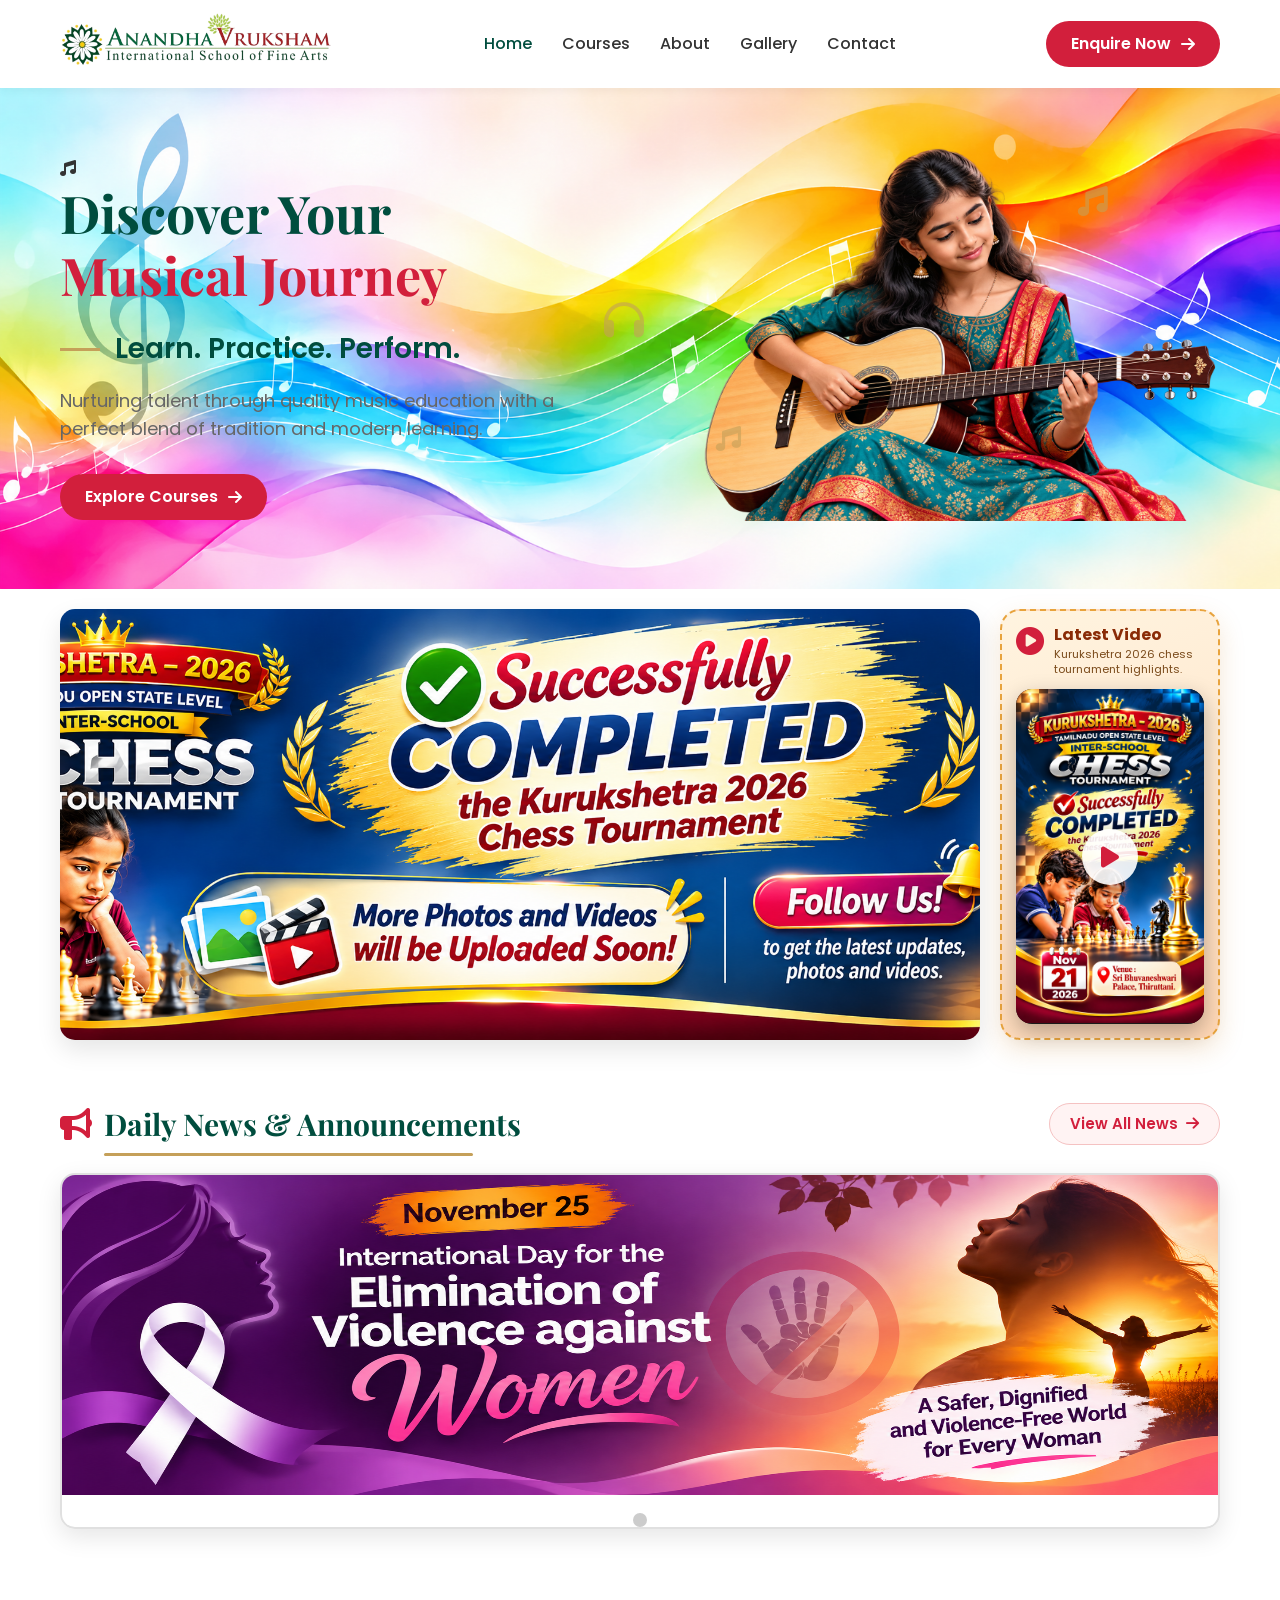
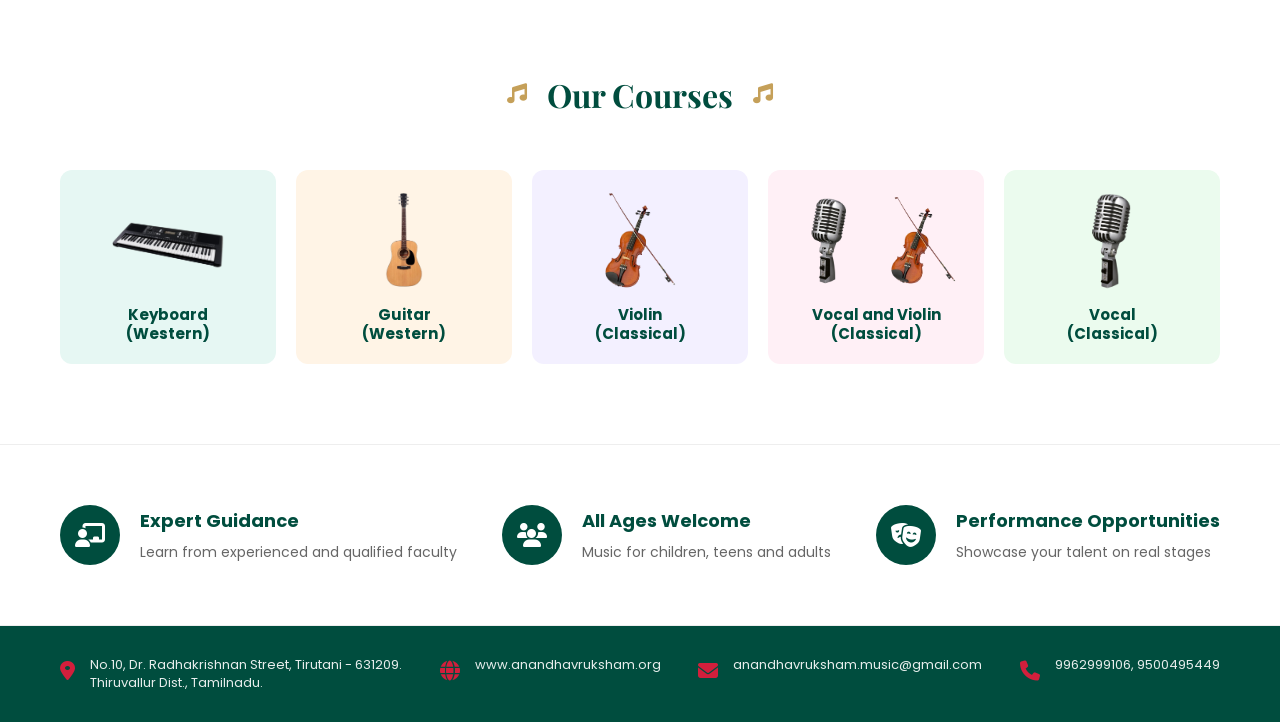
==== index.html @ 3fc4a61a "index vdo position changed" ====
<!DOCTYPE html>
<html lang="en">
<head>
    <meta charset="UTF-8">
    <meta name="viewport" content="width=device-width, initial-scale=1.0">
    <title>Anandha Vruksham | International School of Fine Arts</title>
    <link rel="icon" type="image/png" href="images/logo.png">
    <!-- Google Fonts -->
    <link href="https://fonts.googleapis.com/css2?family=Poppins:wght@300;400;500;600;700&family=Playfair+Display:wght@700&display=swap" rel="stylesheet">
    <!-- Font Awesome -->
    <link rel="stylesheet" href="https://cdnjs.cloudflare.com/ajax/libs/font-awesome/6.4.0/css/all.min.css">
    <link rel="stylesheet" href="css/style.css">
    <style>
        /* ----- Banner + Video side by side ----- */
        .banner-section {
            padding: 20px;
        }
        .banner-row {
            max-width: 1200px;
            margin: 0 auto;
            display: flex;
            align-items: stretch;
            gap: 20px;
        }
        .banner-row .banner-img {
            flex: 1 1 auto;
            min-width: 0;
            width: 100%;
            height: auto;
            display: block;
            border-radius: 15px;
            box-shadow: 0 10px 25px rgba(0,0,0,0.1);
            object-fit: cover;
        }
        .video-card {
            flex: 0 0 220px;
            background: linear-gradient(160deg, #fff4e0 0%, #ffe6cc 55%, #ffd7b5 100%);
            border: 2px dashed #e8a33d;
            border-radius: 20px;
            padding: 14px;
            box-shadow: 0 10px 26px rgba(197, 120, 30, 0.18);
            display: flex;
            flex-direction: column;
        }
        .video-head {
            display: flex;
            align-items: flex-start;
            gap: 10px;
            margin-bottom: 12px;
        }
        .video-head > i {
            color: #d21f3c;
            font-size: 28px;
            line-height: 1;
            margin-top: 2px;
        }
        .video-head h3 {
            margin: 0;
            color: #8a2b06;
            font-size: 16px;
            font-weight: 700;
            line-height: 1.2;
        }
        .video-head p {
            margin: 3px 0 0;
            color: #7a4a1a;
            font-size: 11px;
            line-height: 1.4;
        }
        .video-frame {
            position: relative;
            width: 100%;
            aspect-ratio: 9 / 16;
            border-radius: 16px;
            overflow: hidden;
            background: #1a1a1a;
            box-shadow: 0 8px 22px rgba(0, 0, 0, 0.28);
            margin-top: auto;
        }
        .video-frame video {
            width: 100%;
            height: 100%;
            object-fit: cover;
            display: block;
        }
        .video-frame .play-badge {
            position: absolute;
            inset: 0;
            display: grid;
            place-items: center;
            pointer-events: none;
            transition: opacity 0.3s;
        }
        .video-frame.playing .play-badge { opacity: 0; }
        .video-frame .play-badge span {
            width: 56px;
            height: 56px;
            border-radius: 50%;
            background: rgba(255, 255, 255, 0.9);
            display: grid;
            place-items: center;
            color: #d21f3c;
            font-size: 24px;
            box-shadow: 0 6px 18px rgba(0, 0, 0, 0.3);
            transition: transform 0.25s;
        }
        .video-frame:hover .play-badge span { transform: scale(1.08); }
        @media (max-width: 768px) {
            .banner-row {
                flex-direction: column;
            }
            .video-card {
                flex: 0 0 auto;
                width: 100%;
                max-width: 280px;
                margin: 0 auto;
            }
        }
    </style>
</head>
<body>
    <div id="site-header"></div>
    <script src="js/include-header.js"></script>

    <section id="home" class="hero">
        <div class="container hero-container">
            <div class="hero-content">
                <span class="music-note-icon"><i class="fas fa-music"></i></span>
                <h1>Discover Your <br><span class="highlight">Musical Journey</span></h1>
                <div class="hero-subtitle">
                    <span class="dash"></span>
                    <h2>Learn. Practice. Perform.</h2>
                </div>
                <p>Nurturing talent through quality music education with a perfect blend of tradition and modern learning.</p>
                <a href="#courses" class="btn btn-red">Explore Courses <i class="fas fa-arrow-right"></i></a>
            </div>
            <div class="hero-image">
                <img src="images/playing_guita.png" alt="Musical Journey">
                <div class="floating-icons">
                    <i class="fas fa-music note-1"></i>
                    <i class="fas fa-music note-2"></i>
                    <i class="fas fa-headphones note-3"></i>
                </div>
            </div>
        </div>
    </section>

    <section class="banner-section">
        <div class="banner-row">
            <img src="images/Kurukshetra_2026.png" alt="Kurukshetra 2026" class="banner-img">
            <aside class="video-card">
                <div class="video-head">
                    <i class="fas fa-play-circle"></i>
                    <div>
                        <h3>Latest Video</h3>
                        <p>Kurukshetra 2026 chess tournament highlights.</p>
                    </div>
                </div>
                <div class="video-frame" id="videoFrame">
                    <video id="statusVideo" poster="images/cmpt.png" playsinline preload="metadata">
                        <source src="vdo/chess_new.mp4" type="video/mp4">
                    </video>
                    <div class="play-badge" id="playBadge"><span><i class="fas fa-play"></i></span></div>
                </div>
            </aside>
        </div>
    </section>



    <section class="news-section">
        <div class="container">
            <div class="news-header">
                <div class="news-title-wrap">
                    <i class="fas fa-bullhorn news-icon"></i>
                    <h2 class="news-title">Daily News &amp; Announcements</h2>
                    <span class="news-underline"></span>
                </div>
                <a href="#" class="view-all-news">View All News <i class="fas fa-arrow-right"></i></a>
            </div>
            <div class="news-carousel">
                <div class="news-slides" id="newsSlides">
                  <!--  <div class="news-slide">
                        <img src="images/spl21.png" alt="Announcement 1">
                    </div>-->
                    <div class="news-slide">
                        <img src="images/nov21.png" alt="Announcement 2">
                    </div>
                   <!-- <div class="news-slide">
                        <img src="images/nov14.png" alt="Announcement 3">
                    </div>-->
                   <!-- <div class="news-slide">
                        <img src="images/wall1.png" alt="Announcement 3">
                    </div>-->
                </div>
                <div class="news-dots" id="newsDots">
                    <!--  <span class="news-dot active" data-slide="0"></span>-->
                 <span class="news-dot" data-slide="1"></span>
                    <!-- <span class="news-dot" data-slide="2"></span>-->
                </div>
            </div>
        </div>
    </section>

    <section id="courses" class="courses-section">
        <div class="container">
            <div class="section-title">
                <span class="music-icon-small"><i class="fas fa-music"></i></span>
                <h2>Our Courses</h2>
                <span class="music-icon-small"><i class="fas fa-music"></i></span>
            </div>
            <div class="courses-grid">
                <div class="course-card bg-light-green">
                    <div class="course-img"><img src="images/keyboard.PNG" alt="Keyboard"></div>
                    <h3>Keyboard<br>(Western)</h3>
                </div>
                <div class="course-card bg-light-orange">
                    <div class="course-img"><img src="images/guitar.PNG" alt="Guitar"></div>
                    <h3>Guitar<br>(Western)</h3>
                </div>
                <div class="course-card bg-light-purple">
                    <div class="course-img"><img src="images/violin.PNG" alt="Violin"></div>
                    <h3>Violin<br>(Classical)</h3>
                </div>
               
                <div class="course-card bg-light-pink">
                    <div class="course-img multi-img">
                        <img src="images/vocal.PNG" alt="Vocal" class="img-small">
                        <img src="images/violin.PNG" alt="Violin" class="img-small">
                    </div>
                    <h3>Vocal and Violin<br>(Classical)</h3>
                </div>
               
                <div class="course-card bg-light-green-alt">
                    <div class="course-img"><img src="images/vocal.PNG" alt="Vocal"></div>
                    <h3>Vocal<br>(Classical)</h3>
                </div>
            </div>
        </div>
    </section>

    <section class="features">
        <div class="container features-grid">
            <div class="feature-item">
                <div class="feature-icon"><i class="fas fa-chalkboard-user"></i></div>
                <div class="feature-text">
                    <h3>Expert Guidance</h3>
                    <p>Learn from experienced and qualified faculty</p>
                </div>
            </div>
            <div class="feature-item">
                <div class="feature-icon"><i class="fas fa-users"></i></div>
                <div class="feature-text">
                    <h3>All Ages Welcome</h3>
                    <p>Music for children, teens and adults</p>
                </div>
            </div>
            <div class="feature-item">
                <div class="feature-icon"><i class="fas fa-theater-masks"></i></div>
                <div class="feature-text">
                    <h3>Performance Opportunities</h3>
                    <p>Showcase your talent on real stages</p>
                </div>
            </div>
        </div>
    </section>

    <footer class="contact-strip" id="contact">
        <div class="container footer-container">
            <div class="footer-item">
                <i class="fas fa-location-dot"></i>
                <p>No.10, Dr. Radhakrishnan Street, Tirutani - 631209.<br>Thiruvallur Dist., Tamilnadu.</p>
            </div>
            <div class="footer-item">
                <i class="fas fa-globe"></i>
                <p>www.anandhavruksham.org</p>
            </div>
            <div class="footer-item">
                <i class="fas fa-envelope"></i>
                <p>anandhavruksham.music@gmail.com</p>
            </div>
            <div class="footer-item">
                <i class="fas fa-phone"></i>
                <p>9962999106, 9500495449</p>
            </div>
        </div>
    </footer>

    <script src="js/style.js"></script>
    <script>
        // Latest video playback
        const statusVideo = document.getElementById('statusVideo');
        const videoFrame = document.getElementById('videoFrame');
        if (statusVideo && videoFrame) {
            videoFrame.addEventListener('click', () => {
                if (statusVideo.paused) {
                    statusVideo.play();
                } else {
                    statusVideo.pause();
                }
            });
            statusVideo.addEventListener('play', () => videoFrame.classList.add('playing'));
            statusVideo.addEventListener('pause', () => videoFrame.classList.remove('playing'));
            statusVideo.addEventListener('ended', () => videoFrame.classList.remove('playing'));
        }
    </script>

</body>
</html>
---- css/style.css ----
:root {
    --primary-green: #004d3e;
    --primary-red: #d21f3c;
    --text-dark: #333;
    --text-light: #666;
    --bg-light: #f9f9f9;
    --white: #ffffff;
    --gold: #c5a059;
}

* {
    margin: 0;
    padding: 0;
    box-sizing: border-box;
}

body {
    font-family: 'Poppins', sans-serif;
    color: var(--text-dark);
    line-height: 1.6;
    background-color: var(--white);
    overflow-x: hidden;
}

.container {
    max-width: 1200px;
    margin: 0 auto;
    padding: 0 20px;
}

/* Header & Nav */
header {
    background-color: var(--white);
    padding: 10px 0;
    position: sticky;
    top: 0;
    z-index: 1000;
    box-shadow: 0 2px 10px rgba(0,0,0,0.05);
}

nav {
    display: flex;
    justify-content: space-between;
    align-items: center;
}

.logo img {
    height: 60px;
}

.nav-links {
    display: flex;
    list-style: none;
    gap: 30px;
}

.nav-links a {
    text-decoration: none;
    color: var(--text-dark);
    font-weight: 500;
    transition: color 0.3s;
}

.nav-links a:hover, .nav-links a.active {
    color: var(--primary-green);
}

.btn {
    padding: 10px 25px;
    border-radius: 25px;
    text-decoration: none;
    font-weight: 600;
    display: inline-flex;
    align-items: center;
    gap: 10px;
    transition: transform 0.3s, background-color 0.3s;
}

.btn-red {
    background-color: var(--primary-red);
    color: var(--white);
}

.btn-red:hover {
    background-color: #b01832;
    transform: translateY(-2px);
}

.mobile-menu-btn {
    display: none;
    font-size: 24px;
    cursor: pointer;
}

/* Hero Section */
.hero {
    background: url('../images/wall1.png') no-repeat right center;
    background-size: 100% 100%;
    padding: 60px 0;
    position: relative;
    overflow: hidden;
}

@media (max-width: 992px) {
    .hero {
        background-position: center;
        background-size: cover;
    }
}

.hero-container {
    display: flex;
    align-items: center;
    justify-content: space-between;
    gap: 40px;
}

.hero-content {
    flex: 1;
    z-index: 1;
}

.hero-content h1 {
    font-size: 52px;
    font-family: 'Playfair Display', serif;
    color: var(--primary-green);
    line-height: 1.2;
    margin-bottom: 20px;
}

.hero-content .highlight {
    color: var(--primary-red);
}

.hero-subtitle {
    display: flex;
    align-items: center;
    gap: 15px;
    margin-bottom: 15px;
}

.dash {
    width: 40px;
    height: 3px;
    background-color: var(--gold);
    display: inline-block;
}

.hero-subtitle h2 {
    font-size: 28px;
    color: var(--primary-green);
    font-weight: 600;
}

.hero-content p {
    font-size: 18px;
    color: var(--text-light);
    margin-bottom: 30px;
    max-width: 500px;
}

.hero-image {
    flex: 1;
    position: relative;
}

.hero-image img {
    width: 100%;
    max-width: 600px;
    z-index: 2;
}

.floating-icons i {
    position: absolute;
    color: var(--gold);
    opacity: 0.6;
    animation: float 3s ease-in-out infinite;
}

.note-1 { top: 10%; right: 20%; font-size: 30px; }
.note-2 { bottom: 20%; left: 10%; font-size: 25px; animation-delay: 1s; }
.note-3 { top: 40%; left: -10%; font-size: 40px; animation-delay: 2s; }

@keyframes float {
    0%, 100% { transform: translateY(0); }
    50% { transform: translateY(-20px); }
}

/* Banner Section */
.banner-section {
    width: 100%;
    max-width: 1200px;
    margin: 0 auto;
    padding: 20px;
    box-sizing: border-box;
}

.banner-img {
    width: 100%;
    height: auto;
    display: block;
    border-radius: 15px;
    box-shadow: 0 10px 25px rgba(0,0,0,0.1);
}

/* Registration Buttons */
.reg-buttons {
    display: flex;
    justify-content: center;
    gap: 30px;
    margin-top: 28px;
    flex-wrap: wrap;
}

.reg-btn {
    flex: 1 1 360px;
    max-width: 460px;
    display: flex;
    align-items: center;
    gap: 18px;
    padding: 22px 28px;
    border-radius: 22px;
    text-decoration: none;
    color: #fff;
    font-weight: 600;
    transition: transform 0.3s, box-shadow 0.3s;
    box-shadow: 0 8px 22px rgba(0,0,0,0.15);
}

.reg-btn:hover {
    transform: translateY(-4px);
    box-shadow: 0 14px 28px rgba(0,0,0,0.2);
}

.reg-btn i:first-child {
    font-size: 36px;
    flex-shrink: 0;
}

.reg-text {
    flex: 1;
    display: flex;
    flex-direction: column;
    text-align: left;
}

.reg-title {
    font-size: 22px;
    font-weight: 700;
    line-height: 1.2;
}

.reg-sub {
    font-size: 13px;
    font-weight: 400;
    opacity: 0.9;
    margin-top: 4px;
}

.reg-arrow {
    font-size: 24px;
    flex-shrink: 0;
}

.reg-school {
    background: linear-gradient(135deg, #00695c 0%, #004d3e 100%);
    border: 3px solid #c5a059;
}

.reg-individual {
    background: linear-gradient(135deg, #d21f3c 0%, #a0152e 100%);
    border: 3px solid #c5a059;
}

/* Registration Closed (disabled buttons) */
.reg-btn.disabled {
    background: linear-gradient(135deg, #8a8a8a 0%, #6b6b6b 100%);
    border: 3px solid #bdbdbd;
    cursor: not-allowed;
    opacity: 0.85;
    filter: grayscale(0.3);
}

.reg-btn.disabled:hover {
    transform: none;
    box-shadow: 0 8px 22px rgba(0,0,0,0.15);
}

.reg-closed-note {
    text-align: center;
    margin-top: 18px;
    font-size: 15px;
    font-weight: 600;
    color: #d21f3c;
}

.reg-closed-note i {
    margin-right: 6px;
}

/* Check Registration Section */
.check-section {
    padding: 10px 0 50px;
    background-color: #fff;
}

.check-layout {
    display: grid;
    grid-template-columns: minmax(0, 1.35fr) minmax(280px, 0.75fr);
    align-items: stretch;
    gap: 24px;
}

.check-card {
    min-width: 0;
    background: linear-gradient(135deg, #f6fbf9 0%, #eef7f4 100%);
    border: 2px solid #cfe4de;
    border-radius: 20px;
    padding: 28px 30px;
    box-shadow: 0 8px 22px rgba(0,0,0,0.06);
    text-align: center;
    display: flex;
    flex-direction: column;
    justify-content: center;
}

.check-head {
    display: flex;
    align-items: center;
    justify-content: center;
    gap: 12px;
    margin-bottom: 8px;
}

.check-head i {
    color: var(--primary-red);
    font-size: 24px;
}

.check-head h2 {
    font-family: 'Playfair Display', serif;
    font-size: 26px;
    color: var(--primary-green);
    margin: 0;
}

.check-desc {
    font-size: 14px;
    color: var(--text-light);
    margin-bottom: 20px;
}

.check-form {
    display: flex;
    justify-content: center;
    gap: 12px;
    flex-wrap: wrap;
}

.check-form input {
    flex: 0 1 320px;
    padding: 13px 20px;
    border: 2px solid #b9c3bf;
    border-radius: 30px;
    font-size: 15px;
    font-family: inherit;
    outline: none;
    transition: border-color 0.2s, box-shadow 0.2s;
}

.check-form input:focus {
    border-color: #00695c;
    box-shadow: 0 0 0 3px rgba(0,105,92,0.15);
}

.check-btn {
    background: linear-gradient(135deg, #00695c 0%, #004d3e 100%);
    color: #fff;
    border: 2px solid var(--gold);
    border-radius: 30px;
    padding: 13px 32px;
    font-size: 15px;
    font-weight: 700;
    cursor: pointer;
    display: inline-flex;
    align-items: center;
    gap: 8px;
    transition: transform 0.2s, box-shadow 0.2s;
}

.check-btn:hover {
    transform: translateY(-2px);
    box-shadow: 0 10px 20px rgba(0,0,0,0.15);
}

.check-btn:disabled {
    opacity: 0.7;
    cursor: default;
    transform: none;
}

.check-result {
    margin-top: 18px;
    font-size: 15px;
    font-weight: 600;
    min-height: 22px;
}

.check-result.error { color: var(--primary-red); }
.check-result.info { color: var(--text-light); font-weight: 500; }
.check-result.success { color: #1b7a45; }

.payment-card {
    background: #fff;
    border: 2px solid #ead9b5;
    border-radius: 20px;
    padding: 22px;
    box-shadow: 0 8px 22px rgba(0,0,0,0.07);
    text-align: center;
    display: flex;
    flex-direction: column;
    align-items: center;
    justify-content: center;
}

.payment-head {
    display: flex;
    align-items: center;
    justify-content: center;
    gap: 9px;
    color: var(--primary-green);
}

.payment-head i {
    color: var(--gold);
    font-size: 19px;
}

.payment-head h2 {
    font-family: 'Playfair Display', serif;
    font-size: 21px;
    margin: 0;
}

.payment-desc {
    margin: 6px 0 12px;
    color: var(--text-light);
    font-size: 13px;
}

.payment-qr {
    width: min(100%, 210px);
    aspect-ratio: 1;
    object-fit: contain;
    border: 1px solid #e5e5e5;
    border-radius: 12px;
    background: #f7f8fa;
}

.upi-details {
    display: flex;
    flex-direction: column;
    gap: 2px;
    margin-top: 12px;
    padding: 9px 16px;
    border-radius: 12px;
    background: #f3f8f5;
}

.upi-label {
    color: var(--text-light);
    font-size: 11px;
    text-transform: uppercase;
    letter-spacing: 1px;
}

.upi-details strong {
    color: var(--primary-green);
    font-size: 16px;
    overflow-wrap: anywhere;
}

/* News & Announcements Section */
.news-section {
    padding: 40px 0 60px;
    background-color: #fff;
}

.news-header {
    display: flex;
    justify-content: space-between;
    align-items: center;
    margin-bottom: 25px;
    flex-wrap: wrap;
    gap: 15px;
}

.news-title-wrap {
    display: flex;
    align-items: center;
    gap: 12px;
    position: relative;
}

.news-icon {
    color: var(--primary-red);
    font-size: 32px;
}

.news-title {
    font-family: 'Playfair Display', serif;
    font-size: 30px;
    color: var(--primary-green);
    margin: 0;
}

.news-underline {
    position: absolute;
    bottom: -8px;
    left: 44px;
    width: 80%;
    height: 3px;
    background-color: var(--gold);
    border-radius: 2px;
}

.view-all-news {
    background-color: #fff3f3;
    color: var(--primary-red);
    text-decoration: none;
    padding: 8px 20px;
    border-radius: 25px;
    font-weight: 600;
    font-size: 15px;
    display: inline-flex;
    align-items: center;
    gap: 8px;
    transition: all 0.3s;
    border: 1px solid #f5c2c2;
}

.view-all-news:hover {
    background-color: var(--primary-red);
    color: #fff;
}

.news-carousel {
    position: relative;
    border-radius: 15px;
    overflow: hidden;
    box-shadow: 0 8px 25px rgba(0,0,0,0.1);
    border: 2px solid #e0e0e0;
}

.news-slides {
    display: flex;
    transition: transform 0.6s ease-in-out;
}

.news-slide {
    min-width: 100%;
}

.news-slide img {
    width: 100%;
    height: 320px;
    display: block;
}

.news-dots {
    display: flex;
    justify-content: center;
    gap: 10px;
    margin-top: 18px;
}

.news-dot {
    width: 14px;
    height: 14px;
    border-radius: 50%;
    background-color: #ccc;
    cursor: pointer;
    transition: background-color 0.3s;
}

.news-dot.active {
    background-color: var(--primary-green);
}


.courses-section {
    padding: 80px 0;
    background-color: #fff;
}

.section-title {
    display: flex;
    justify-content: center;
    align-items: center;
    gap: 20px;
    margin-bottom: 50px;
}

.section-title h2 {
    font-size: 32px;
    color: var(--primary-green);
    font-family: 'Playfair Display', serif;
}

.music-icon-small {
    color: var(--gold);
    font-size: 20px;
}

.courses-grid {
    display: grid;
    grid-template-columns: repeat(auto-fit, minmax(140px, 1fr));
    gap: 20px;
}

.course-card {
    padding: 20px 10px;
    border-radius: 12px;
    text-align: center;
    transition: transform 0.3s, box-shadow 0.3s;
    border: none;
    display: flex;
    flex-direction: column;
    justify-content: space-between;
    height: 100%;
}

.course-img {
    height: 100px;
    display: flex;
    align-items: center;
    justify-content: center;
    margin-bottom: 15px;
}

.course-img img {
    max-width: 100%;
    max-height: 100%;
    object-fit: contain;
}

.multi-img {
    gap: 5px;
}

.img-small {
    width: 45% !important;
}

/* Course Card Backgrounds */
.bg-light-green { background-color: #e6f7f3; }
.bg-light-orange { background-color: #fff4e6; }
.bg-light-purple { background-color: #f3f0ff; }
.bg-light-blue { background-color: #e7f5ff; }
.bg-light-pink { background-color: #fff0f6; }
.bg-light-yellow { background-color: #fff9db; }
.bg-light-green-alt { background-color: #ebfbee; }

.course-card:hover {
    transform: translateY(-5px);
    box-shadow: 0 10px 20px rgba(0,0,0,0.08);
}

.course-card h3 {
    font-size: 15px;
    color: var(--primary-green);
    font-weight: 700;
    line-height: 1.3;
}

/* Features Section */
.features {
    padding: 60px 0;
    border-top: 1px solid #eee;
    border-bottom: 1px solid #eee;
}

.features-grid {
    display: flex;
    justify-content: space-between;
    gap: 30px;
}

.feature-item {
    display: flex;
    align-items: center;
    gap: 20px;
}

.feature-icon {
    width: 60px;
    height: 60px;
    background-color: var(--primary-green);
    color: var(--white);
    border-radius: 50%;
    display: flex;
    align-items: center;
    justify-content: center;
    font-size: 24px;
    flex-shrink: 0;
}

.feature-text h3 {
    font-size: 18px;
    color: var(--primary-green);
    margin-bottom: 5px;
}

.feature-text p {
    font-size: 14px;
    color: var(--text-light);
}

/* Contact Strip Footer */
.contact-strip {
    background-color: var(--primary-green);
    color: var(--white);
    padding: 30px 0;
}

.footer-container {
    display: flex;
    justify-content: space-between;
    gap: 20px;
    flex-wrap: wrap;
}

.footer-item {
    display: flex;
    align-items: flex-start;
    gap: 15px;
}

.footer-item i {
    font-size: 20px;
    color: var(--primary-red);
    margin-top: 5px;
}

.footer-item p {
    font-size: 13px;
    line-height: 1.4;
    opacity: 0.9;
}

/* Mobile Responsive */
@media (max-width: 900px) {
    .nav-links, .header-btn {
        display: none;
    }
    .nav-links.active {
        display: flex;
        flex-direction: column;
        position: absolute;
        top: 100%;
        left: 0;
        right: 0;
        background: #fff;
        box-shadow: 0 8px 20px rgba(0,0,0,0.12);
        padding: 16px 24px;
        gap: 14px;
    }
    header nav { position: relative; }
    .mobile-menu-btn { display: block; }
}

@media (max-width: 992px) {
    .hero-container {
        flex-direction: column;
        text-align: center;
    }
    .hero-content h1 {
        font-size: 40px;
    }
    .hero-subtitle {
        justify-content: center;
    }
    .hero-content p {
        margin: 0 auto 30px;
    }
    .features-grid {
        flex-direction: column;
    }
}

@media (max-width: 768px) {
    .nav-links, .header-btn {
        display: none;
    }
    .nav-links.active {
        display: flex;
        flex-direction: column;
        position: absolute;
        top: 100%;
        left: 0;
        right: 0;
        background: #fff;
        box-shadow: 0 8px 20px rgba(0,0,0,0.12);
        padding: 16px 24px;
        gap: 14px;
    }
    header nav { position: relative; }
    .mobile-menu-btn {
        display: block;
    }
    .footer-container {
        flex-direction: column;
        gap: 30px;
    }

    /* Compact registration buttons on mobile */
    .reg-buttons {
        gap: 16px;
        margin-top: 20px;
    }
    .reg-btn {
        padding: 14px 18px;
        gap: 12px;
        border-radius: 16px;
        border-width: 2px;
    }
    .reg-btn i:first-child {
        font-size: 24px;
    }
    .reg-title {
        font-size: 16px;
    }
    .reg-sub {
        font-size: 11px;
    }
    .reg-arrow {
        font-size: 16px;
    }

    /* Check registration mobile */
    .check-section {
        padding: 5px 0 35px;
    }
    .check-layout {
        grid-template-columns: 1fr;
        gap: 16px;
    }
    .check-card {
        padding: 22px 16px;
        border-radius: 16px;
    }
    .payment-card {
        padding: 20px 16px;
    }
    .payment-qr {
        width: min(100%, 230px);
    }
    .check-head h2 {
        font-size: 20px;
    }
    .check-desc {
        font-size: 13px;
    }
    .check-form input {
        flex: 1 1 100%;
    }
    .check-btn {
        width: 100%;
        justify-content: center;
    }

    /* News section mobile */
    .news-section {
        padding: 25px 0 40px;
    }
    .news-icon {
        font-size: 24px;
    }
    .news-title {
        font-size: 20px;
    }
    .news-underline {
        left: 36px;
    }
    .view-all-news {
        font-size: 13px;
        padding: 6px 14px;
    }
    .news-slide img {
        height: 180px;
    }
    .news-dot {
        width: 10px;
        height: 10px;
    }
}
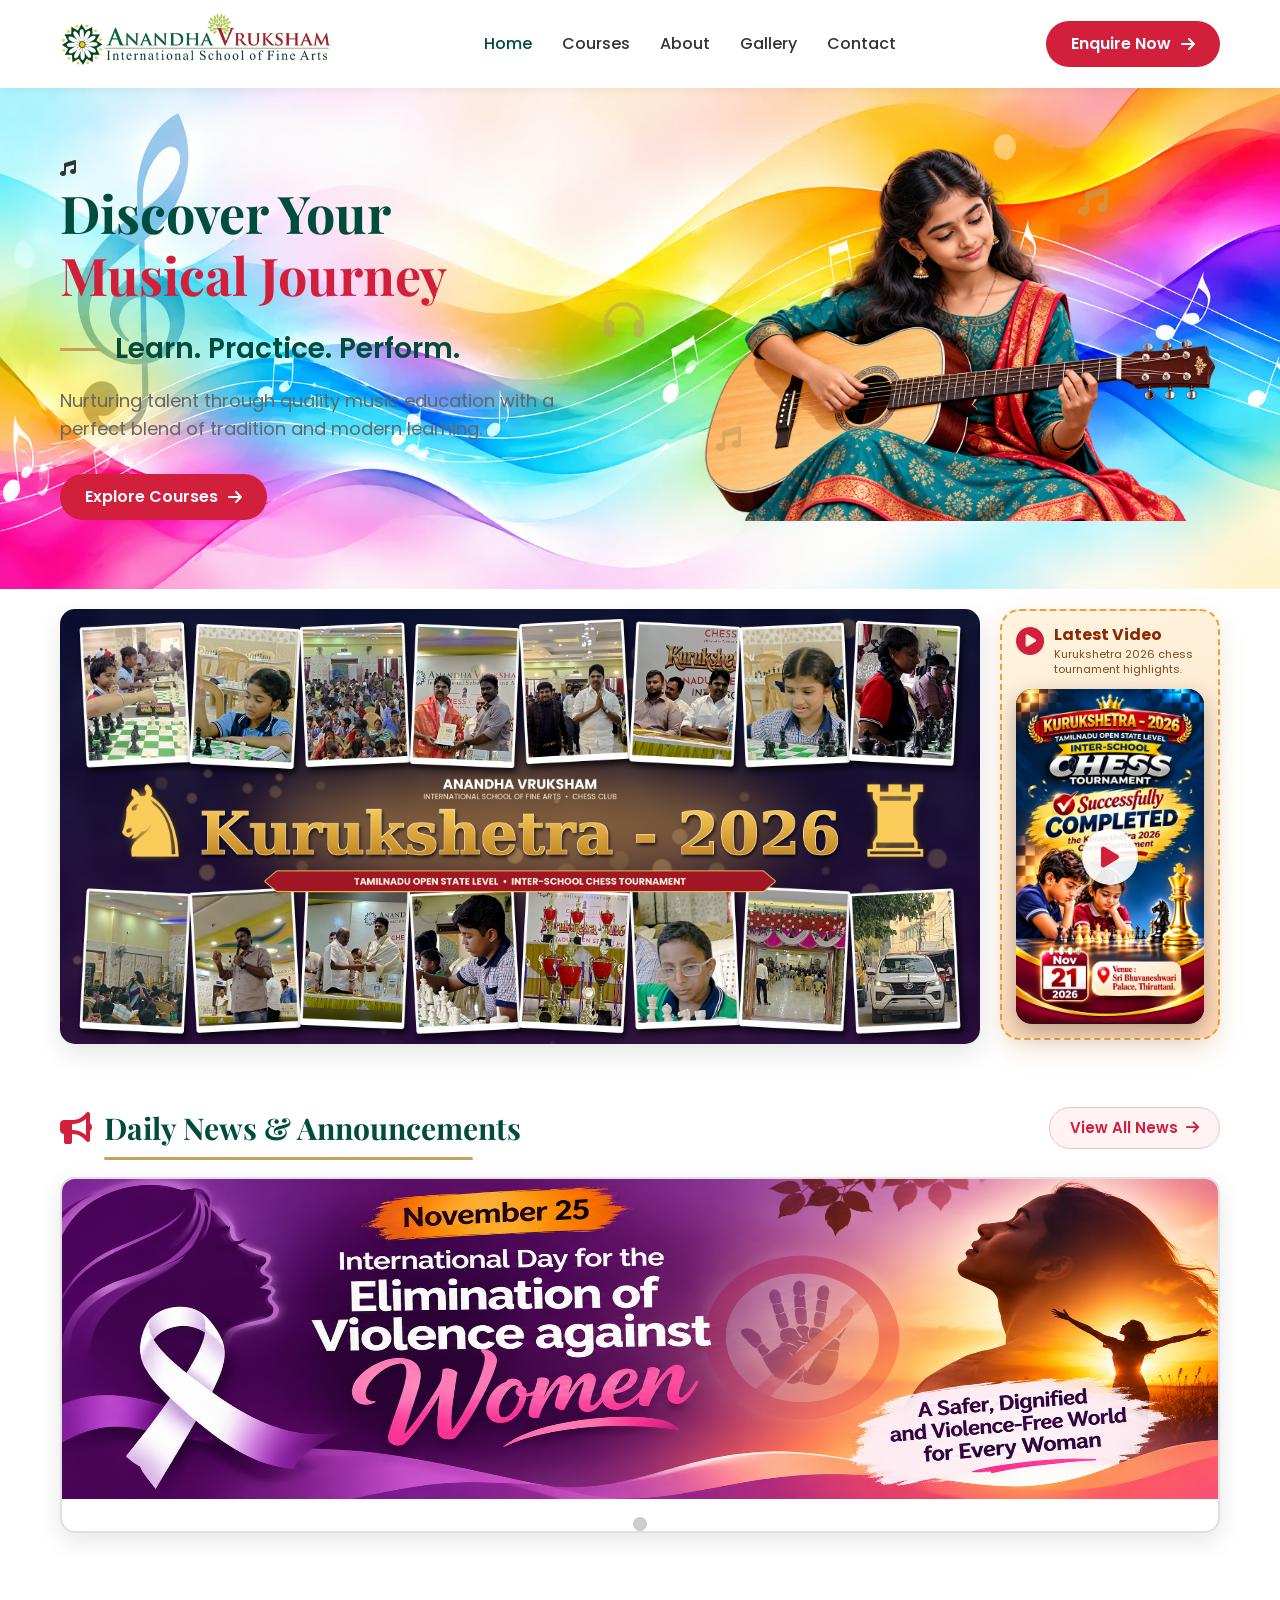
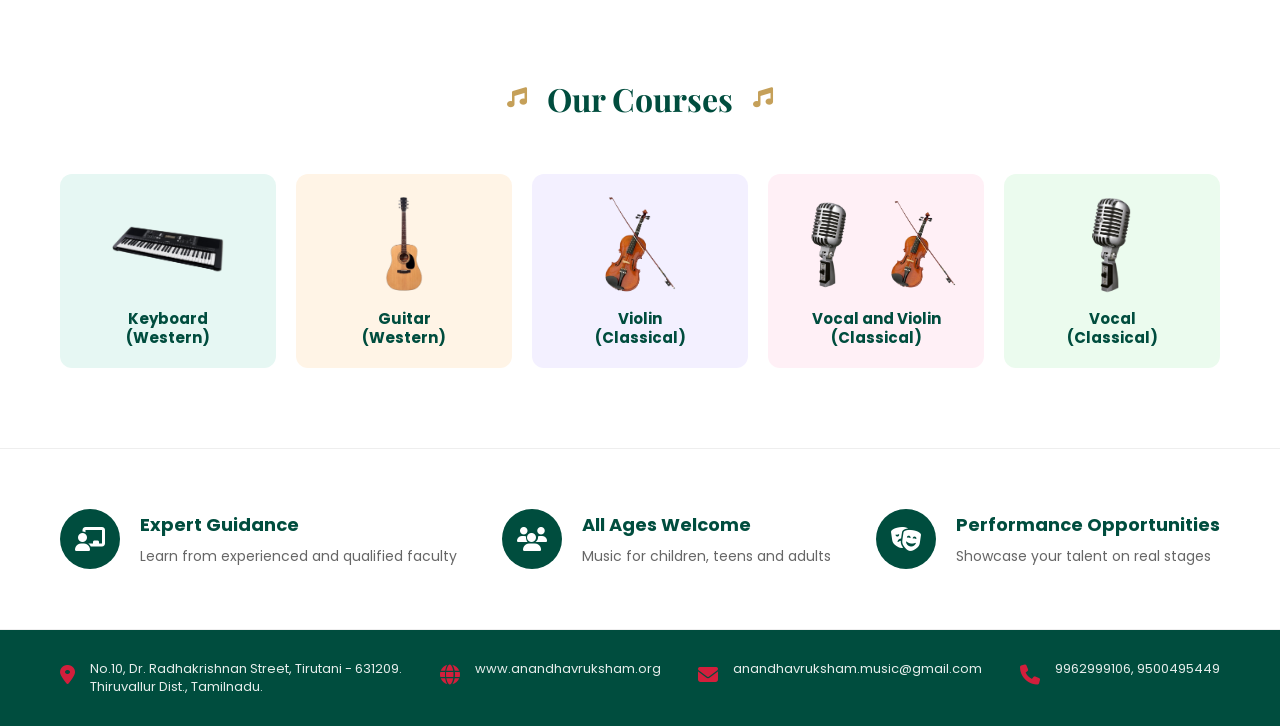
==== commit 366aaa32: "banner changed" ====
--- a/index.html
+++ b/index.html
@@ -19,7 +19,7 @@
             max-width: 1200px;
             margin: 0 auto;
             display: flex;
-            align-items: stretch;
+            align-items: flex-start;
             gap: 20px;
         }
         .banner-row .banner-img {
@@ -30,7 +30,6 @@
             display: block;
             border-radius: 15px;
             box-shadow: 0 10px 25px rgba(0,0,0,0.1);
-            object-fit: cover;
         }
         .video-card {
             flex: 0 0 220px;
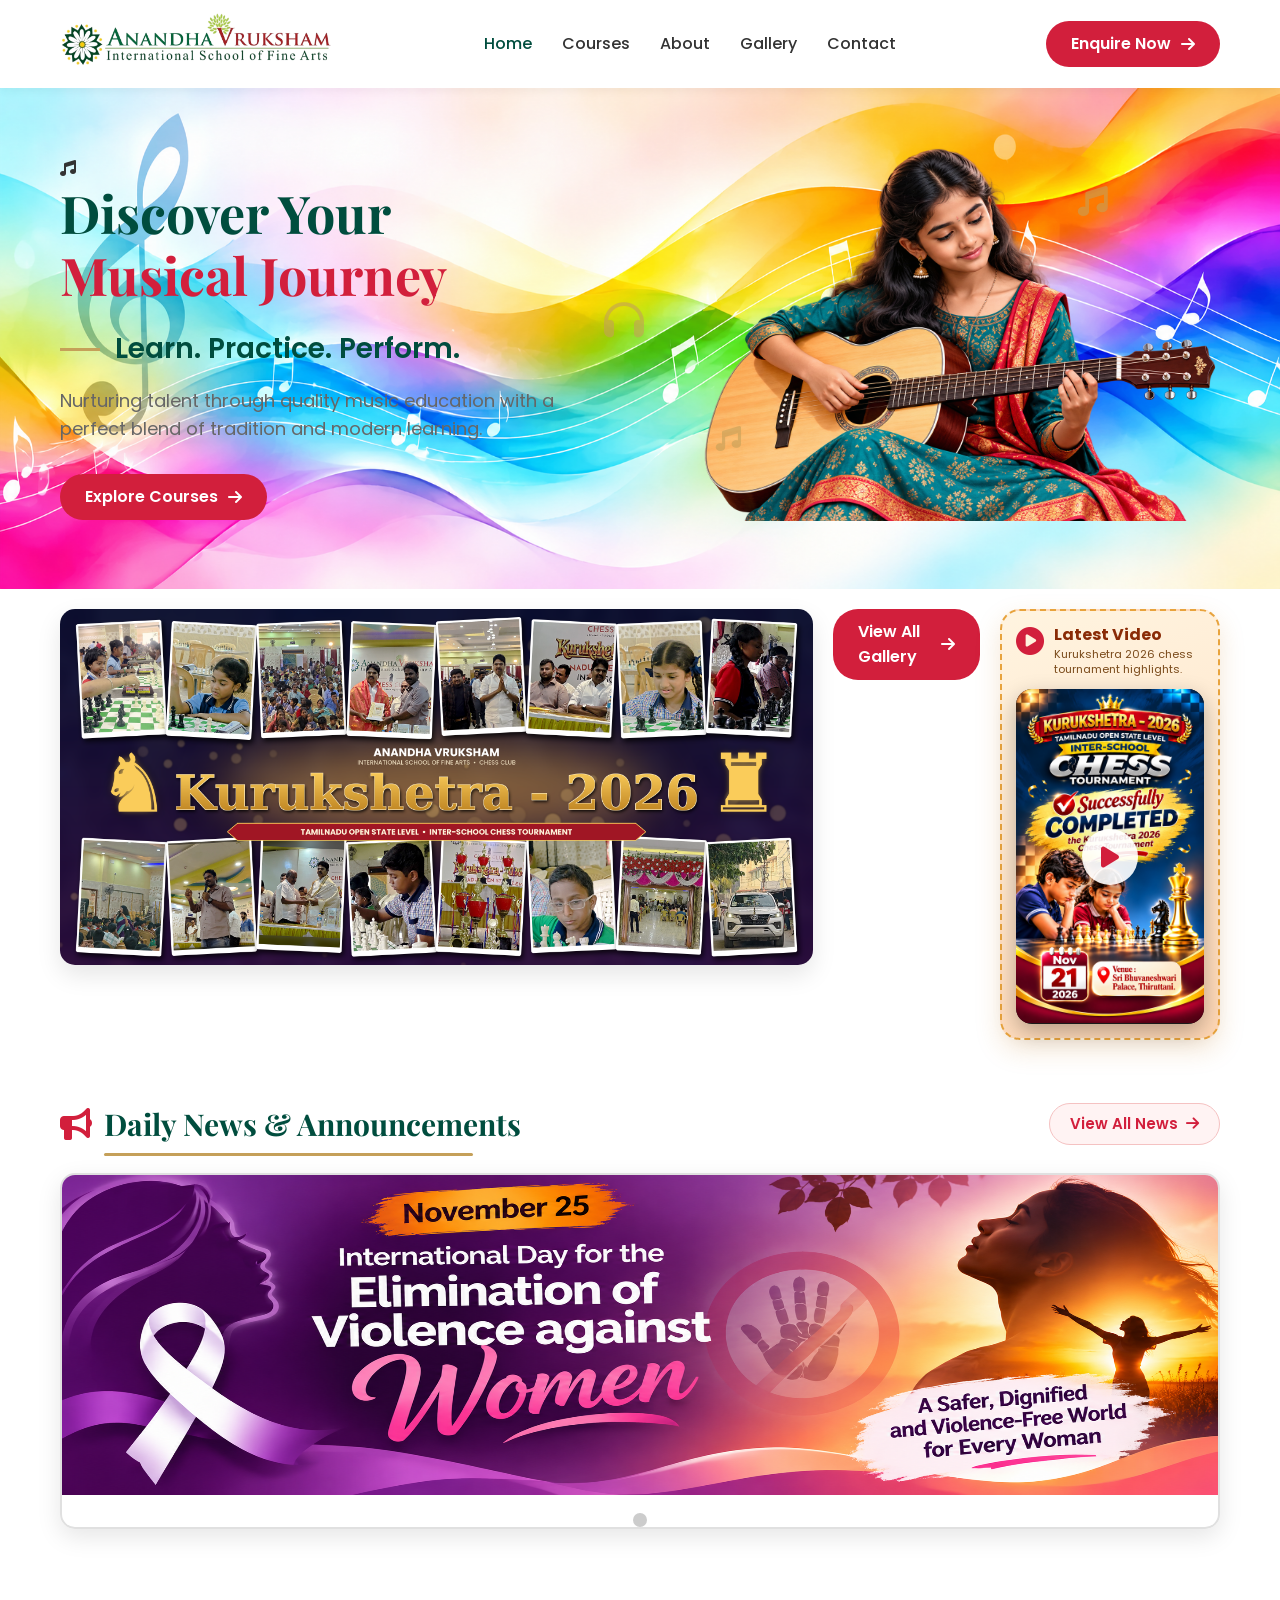
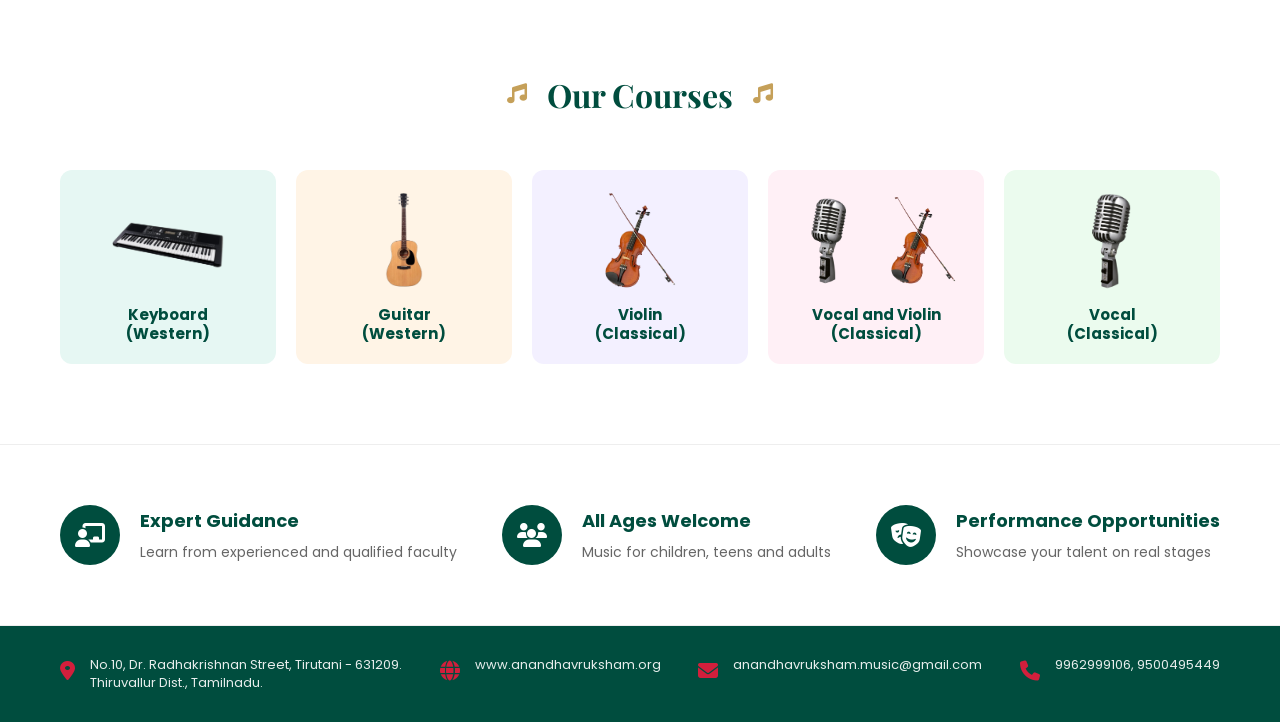
==== commit 8308fdda: "new image added in gallery" ====
--- a/index.html
+++ b/index.html
@@ -147,6 +147,7 @@
     <section class="banner-section">
         <div class="banner-row">
             <img src="images/Kurukshetra_2026.png" alt="Kurukshetra 2026" class="banner-img">
+            <a href="gallery.html" class="btn btn-red">View All Gallery <i class="fas fa-arrow-right"></i></a>
             <aside class="video-card">
                 <div class="video-head">
                     <i class="fas fa-play-circle"></i>
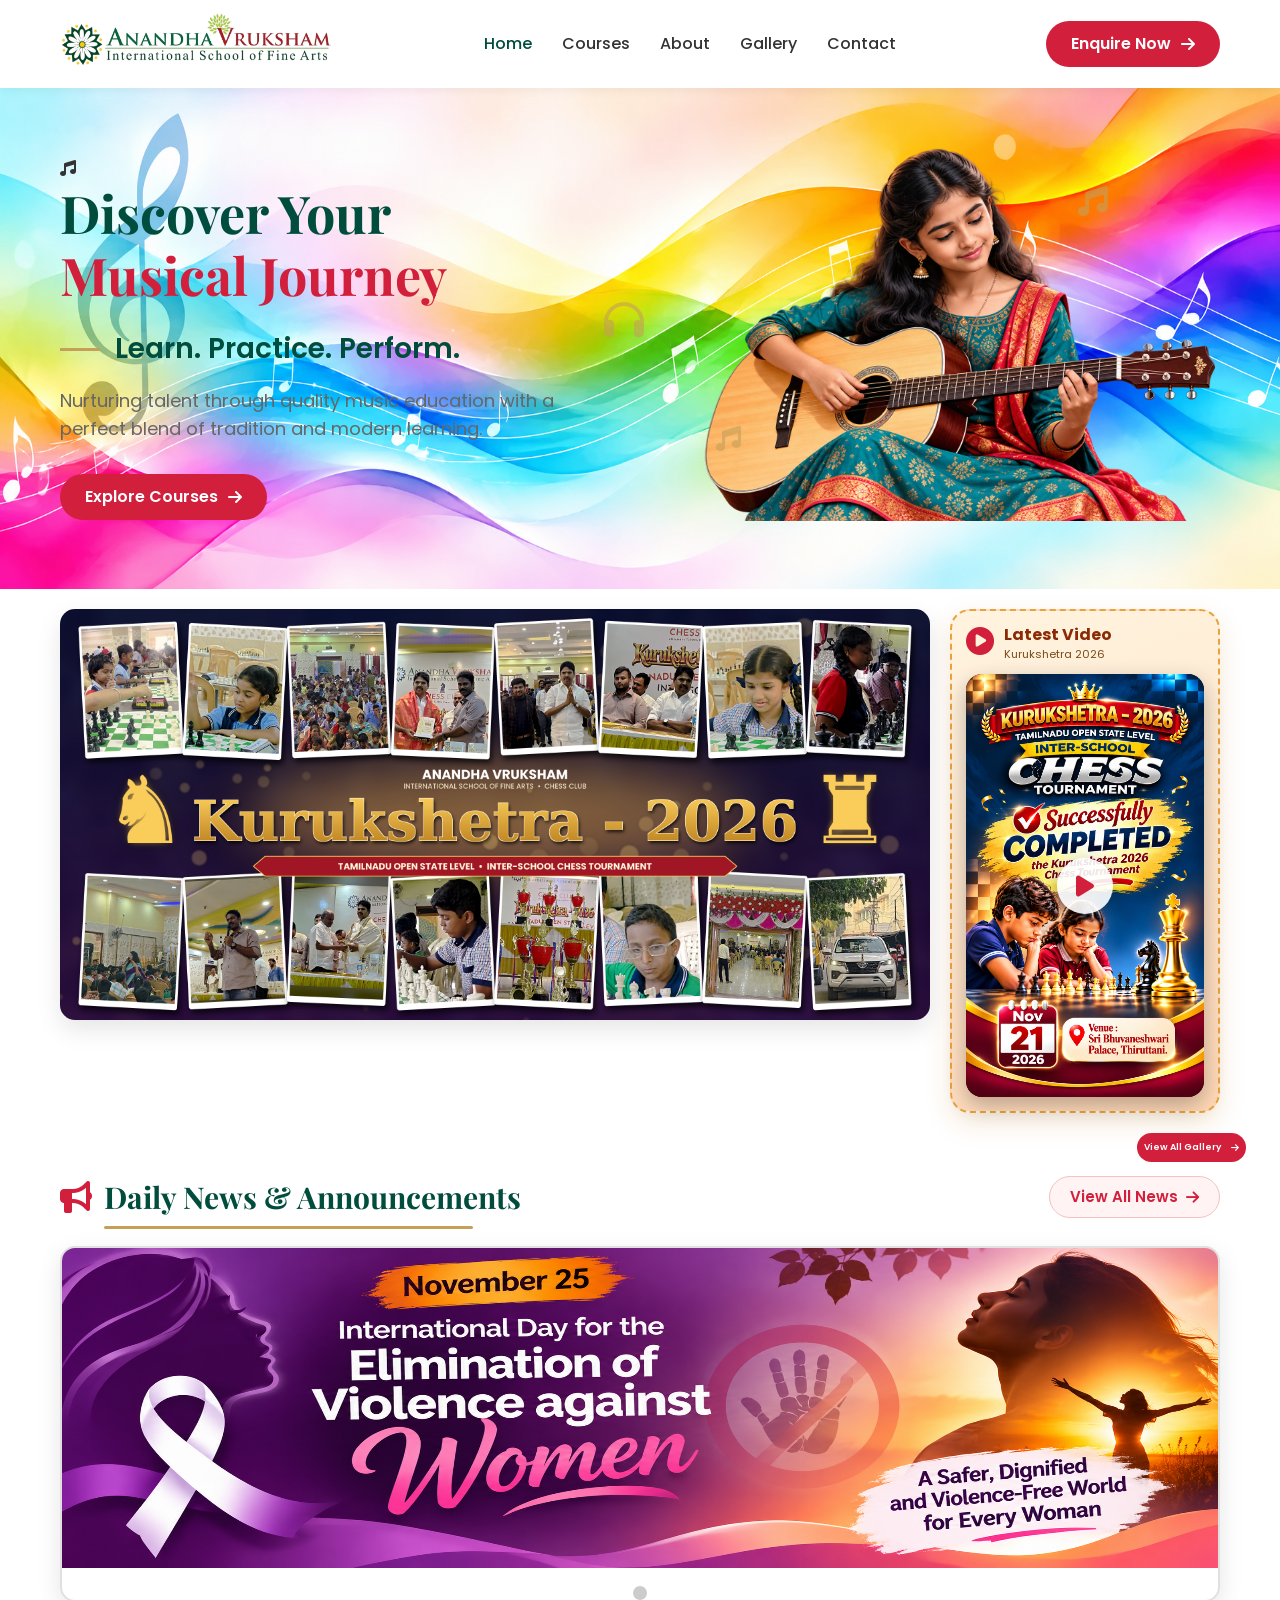
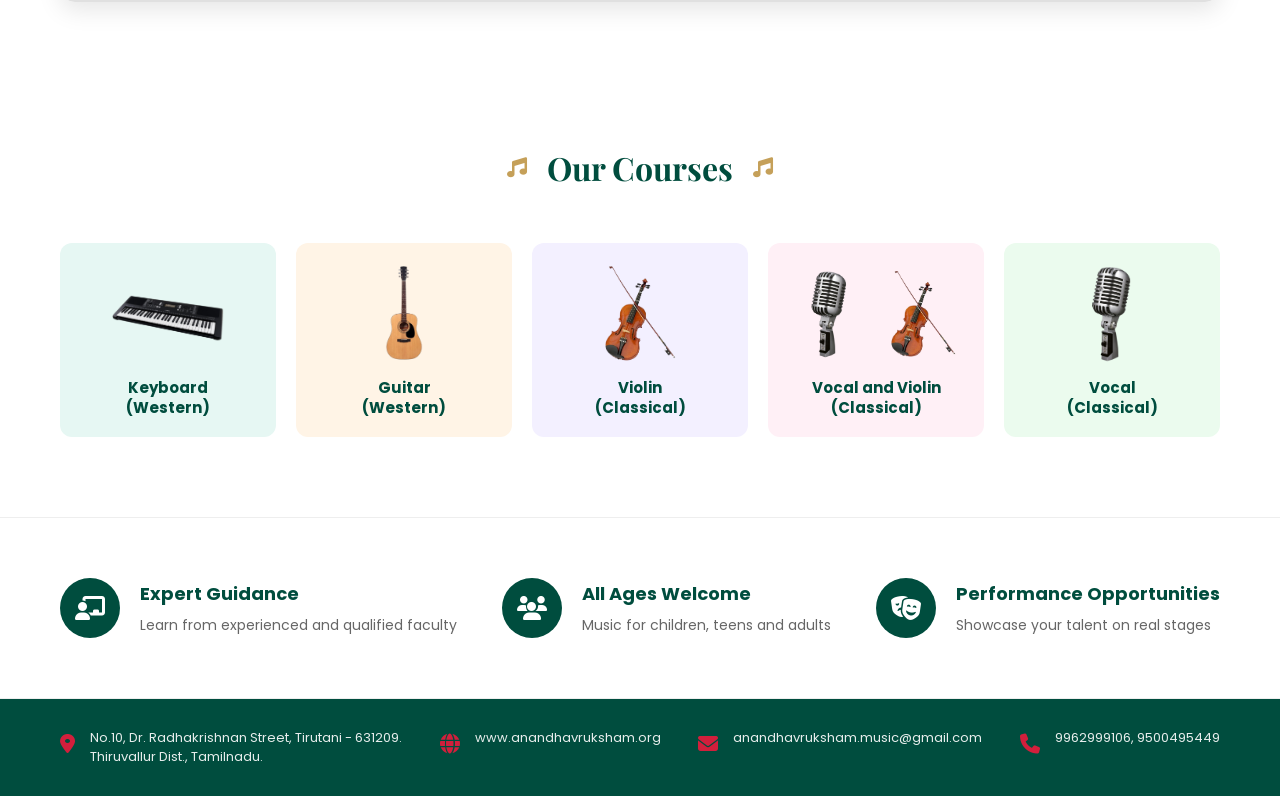
==== commit be258c62: "index vdo position changed" ====
--- a/index.html
+++ b/index.html
@@ -32,7 +32,7 @@
             box-shadow: 0 10px 25px rgba(0,0,0,0.1);
         }
         .video-card {
-            flex: 0 0 220px;
+            flex: 0 0 270px;
             background: linear-gradient(160deg, #fff4e0 0%, #ffe6cc 55%, #ffd7b5 100%);
             border: 2px dashed #e8a33d;
             border-radius: 20px;
@@ -147,13 +147,13 @@
     <section class="banner-section">
         <div class="banner-row">
             <img src="images/Kurukshetra_2026.png" alt="Kurukshetra 2026" class="banner-img">
-            <a href="gallery.html" class="btn btn-red">View All Gallery <i class="fas fa-arrow-right"></i></a>
+  
             <aside class="video-card">
                 <div class="video-head">
                     <i class="fas fa-play-circle"></i>
                     <div>
                         <h3>Latest Video</h3>
-                        <p>Kurukshetra 2026 chess tournament highlights.</p>
+                        <p>Kurukshetra 2026 </p>
                     </div>
                 </div>
                 <div class="video-frame" id="videoFrame">
@@ -165,7 +165,7 @@
             </aside>
         </div>
     </section>
-
+<a href="gallery.html" class="btn btn-red" data-scroll-bound="1" style="float: right;margin-right: 34px;font-size: 9px;padding: 7px;">View All Gallery <i class="fas fa-arrow-right"></i></a>
 
 
     <section class="news-section">
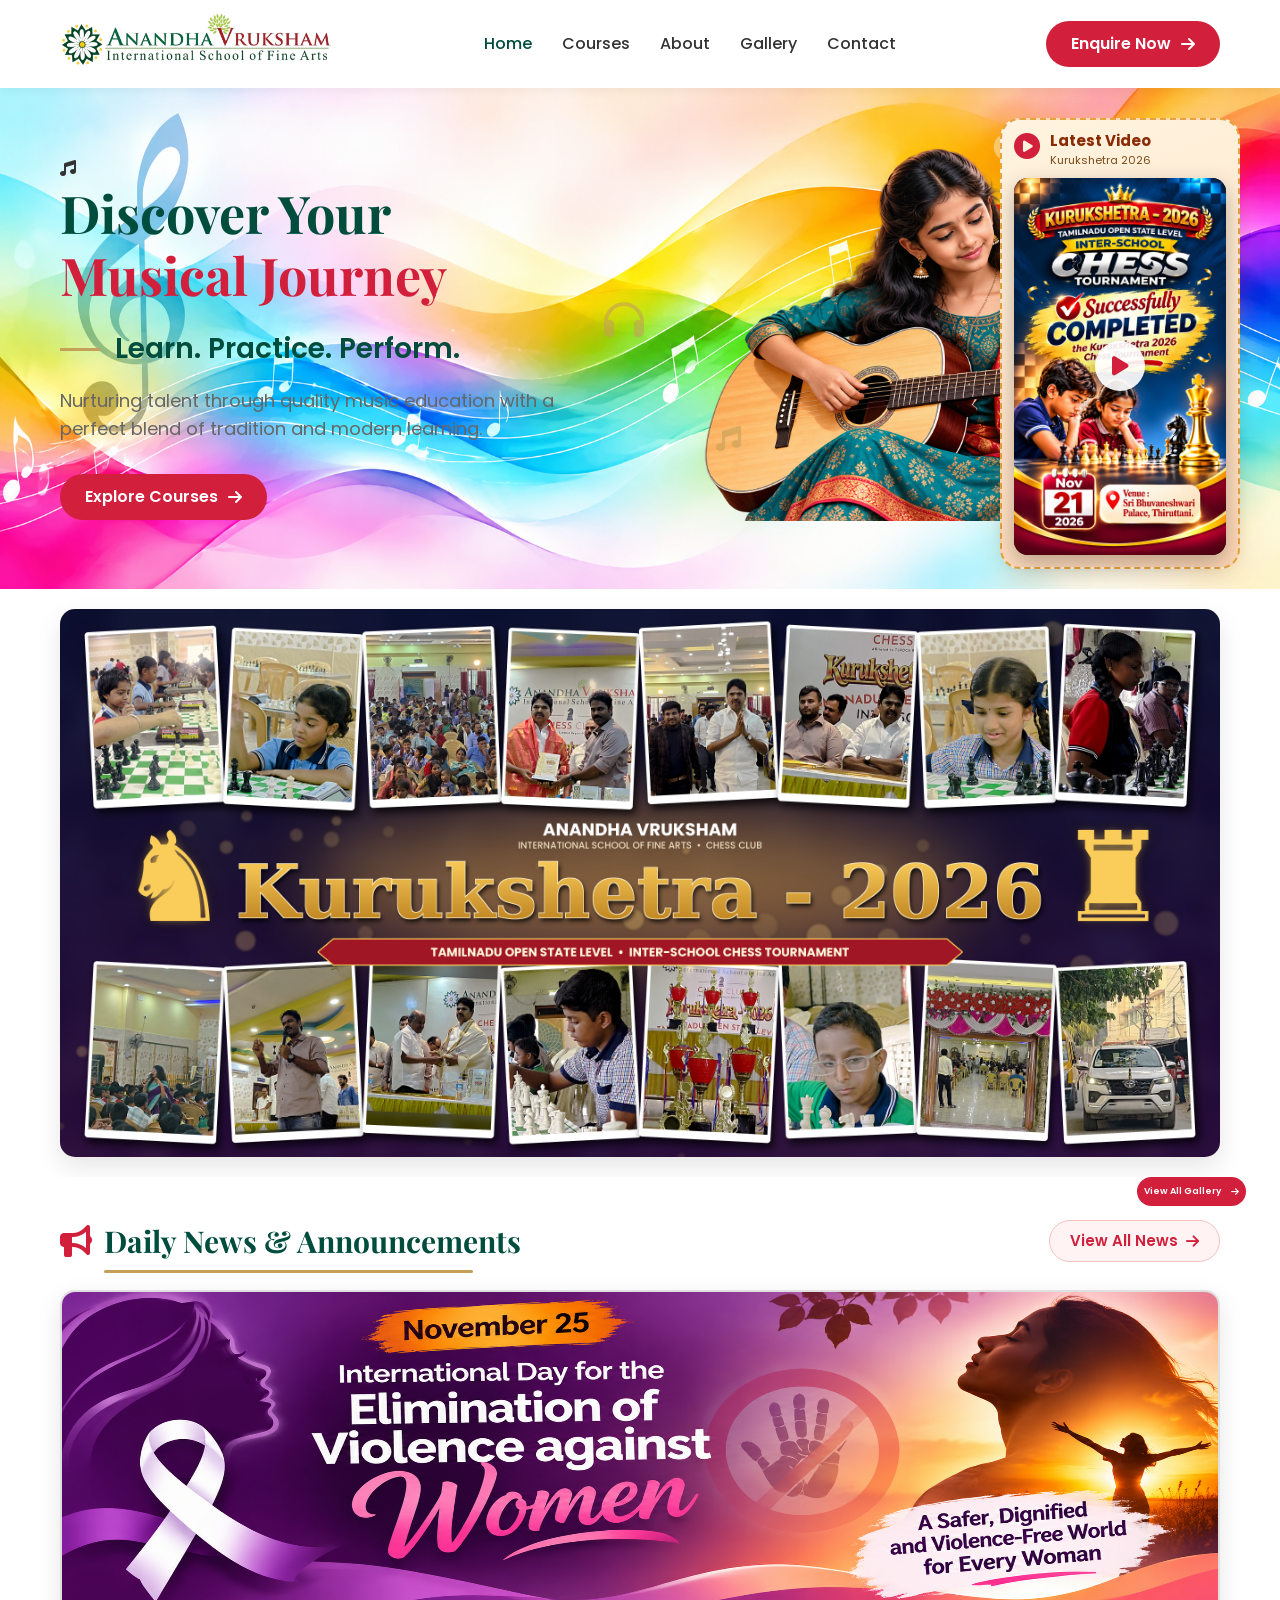
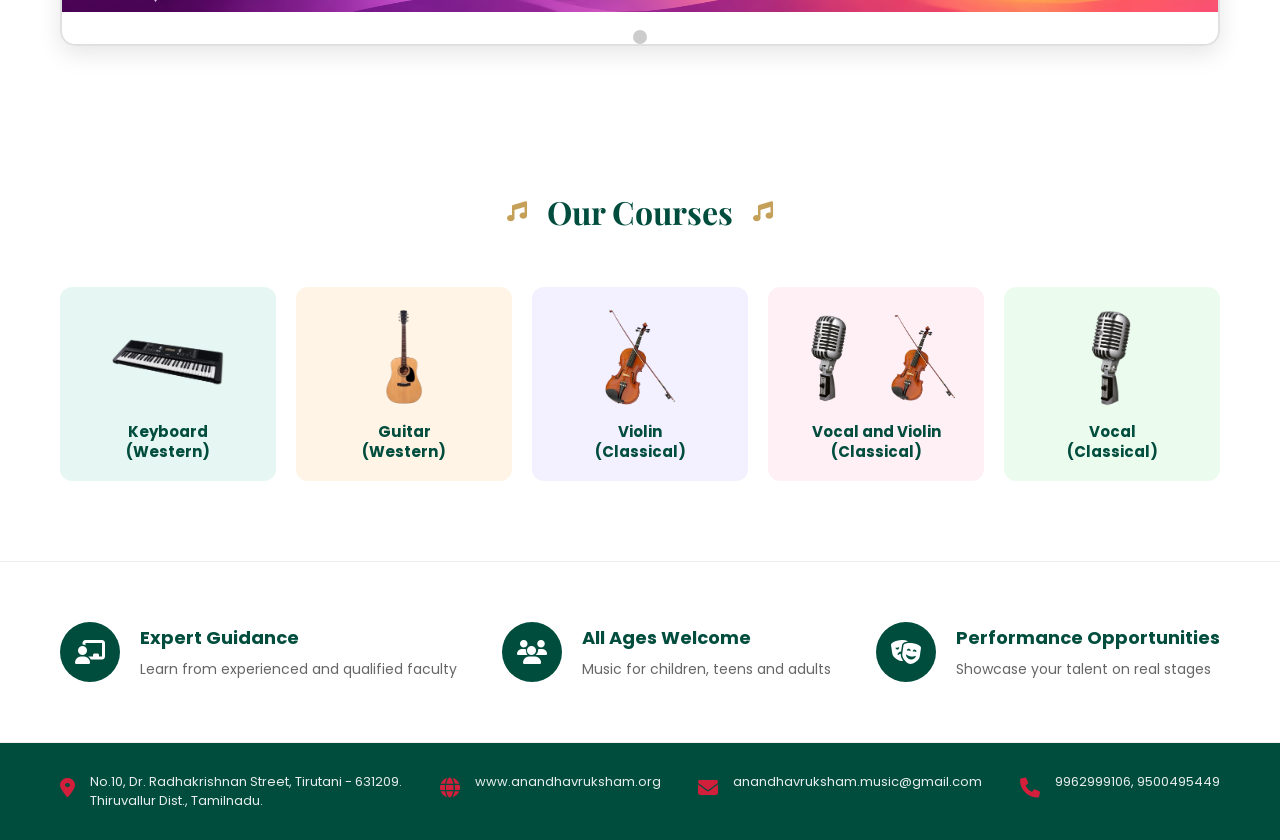
==== commit 215cde4d: "wall title changed" ====
--- a/index.html
+++ b/index.html
@@ -11,78 +11,67 @@
     <link rel="stylesheet" href="https://cdnjs.cloudflare.com/ajax/libs/font-awesome/6.4.0/css/all.min.css">
     <link rel="stylesheet" href="css/style.css">
     <style>
-        /* ----- Banner + Video side by side ----- */
-        .banner-section {
-            padding: 20px;
-        }
-        .banner-row {
-            max-width: 1200px;
-            margin: 0 auto;
-            display: flex;
-            align-items: flex-start;
-            gap: 20px;
-        }
-        .banner-row .banner-img {
-            flex: 1 1 auto;
-            min-width: 0;
-            width: 100%;
-            height: auto;
-            display: block;
-            border-radius: 15px;
-            box-shadow: 0 10px 25px rgba(0,0,0,0.1);
-        }
-        .video-card {
-            flex: 0 0 270px;
+        /* ----- Hero Video Overlay ----- */
+        .hero {
+            position: relative;
+            overflow: hidden;
+        }
+        .hero-video-card {
+            position: absolute;
+            top: 30px;
+            right: 40px;
+            width: 240px;
             background: linear-gradient(160deg, #fff4e0 0%, #ffe6cc 55%, #ffd7b5 100%);
             border: 2px dashed #e8a33d;
             border-radius: 20px;
-            padding: 14px;
+            padding: 12px;
             box-shadow: 0 10px 26px rgba(197, 120, 30, 0.18);
+            z-index: 5;
             display: flex;
             flex-direction: column;
         }
-        .video-head {
+        .hero-video-card .video-head {
             display: flex;
             align-items: flex-start;
             gap: 10px;
-            margin-bottom: 12px;
-        }
-        .video-head > i {
+            margin-bottom: 10px;
+        }
+        .hero-video-card .video-head > i {
             color: #d21f3c;
-            font-size: 28px;
+            font-size: 26px;
             line-height: 1;
             margin-top: 2px;
         }
-        .video-head h3 {
+        .hero-video-card .video-head h3 {
             margin: 0;
             color: #8a2b06;
-            font-size: 16px;
+            font-size: 15px;
             font-weight: 700;
             line-height: 1.2;
         }
-        .video-head p {
+        .hero-video-card .video-head p {
             margin: 3px 0 0;
             color: #7a4a1a;
             font-size: 11px;
             line-height: 1.4;
         }
-        .video-frame {
+        .hero-video-card .video-frame {
             position: relative;
             width: 100%;
             aspect-ratio: 9 / 16;
-            border-radius: 16px;
+            border-radius: 14px;
             overflow: hidden;
             background: #1a1a1a;
             box-shadow: 0 8px 22px rgba(0, 0, 0, 0.28);
             margin-top: auto;
         }
-        .video-frame video {
+        .hero-video-card .video-frame video {
             width: 100%;
             height: 100%;
             object-fit: cover;
             display: block;
         }
-        .video-frame .play-badge {
+        .hero-video-card .video-frame .play-badge {
             position: absolute;
             inset: 0;
             display: grid;
@@ -90,29 +79,46 @@
             pointer-events: none;
             transition: opacity 0.3s;
         }
-        .video-frame.playing .play-badge { opacity: 0; }
-        .video-frame .play-badge span {
-            width: 56px;
-            height: 56px;
+        .hero-video-card .video-frame.playing .play-badge { opacity: 0; }
+        .hero-video-card .video-frame .play-badge span {
+            width: 50px;
+            height: 50px;
             border-radius: 50%;
             background: rgba(255, 255, 255, 0.9);
             display: grid;
             place-items: center;
             color: #d21f3c;
-            font-size: 24px;
+            font-size: 22px;
             box-shadow: 0 6px 18px rgba(0, 0, 0, 0.3);
             transition: transform 0.25s;
         }
-        .video-frame:hover .play-badge span { transform: scale(1.08); }
+        .hero-video-card .video-frame:hover .play-badge span { transform: scale(1.08); }
+
+        /* ----- Banner (video removed) ----- */
+        .banner-section {
+            padding: 20px;
+        }
+        .banner-row {
+            max-width: 1200px;
+            margin: 0 auto;
+        }
+        .banner-row .banner-img {
+            width: 100%;
+            height: auto;
+            display: block;
+            border-radius: 15px;
+            box-shadow: 0 10px 25px rgba(0,0,0,0.1);
+        }
         @media (max-width: 768px) {
-            .banner-row {
-                flex-direction: column;
-            }
-            .video-card {
-                flex: 0 0 auto;
+            .hero-video-card {
+                position: static;
                 width: 100%;
                 max-width: 280px;
-                margin: 0 auto;
+                margin: 20px auto 0;
+            }
+            .hero-container {
+                flex-direction: column;
+                text-align: center;
             }
         }
     </style>
@@ -142,27 +148,26 @@
                 </div>
             </div>
         </div>
+        <aside class="hero-video-card">
+            <div class="video-head">
+                <i class="fas fa-play-circle"></i>
+                <div>
+                    <h3>Latest Video</h3>
+                    <p>Kurukshetra 2026</p>
+                </div>
+            </div>
+            <div class="video-frame" id="videoFrame">
+                <video id="statusVideo" poster="images/cmpt.png" playsinline preload="metadata">
+                    <source src="vdo/chess_new.mp4" type="video/mp4">
+                </video>
+                <div class="play-badge" id="playBadge"><span><i class="fas fa-play"></i></span></div>
+            </div>
+        </aside>
     </section>
 
     <section class="banner-section">
         <div class="banner-row">
             <img src="images/Kurukshetra_2026.png" alt="Kurukshetra 2026" class="banner-img">
-  
-            <aside class="video-card">
-                <div class="video-head">
-                    <i class="fas fa-play-circle"></i>
-                    <div>
-                        <h3>Latest Video</h3>
-                        <p>Kurukshetra 2026 </p>
-                    </div>
-                </div>
-                <div class="video-frame" id="videoFrame">
-                    <video id="statusVideo" poster="images/cmpt.png" playsinline preload="metadata">
-                        <source src="vdo/chess_new.mp4" type="video/mp4">
-                    </video>
-                    <div class="play-badge" id="playBadge"><span><i class="fas fa-play"></i></span></div>
-                </div>
-            </aside>
         </div>
     </section>
 <a href="gallery.html" class="btn btn-red" data-scroll-bound="1" style="float: right;margin-right: 34px;font-size: 9px;padding: 7px;">View All Gallery <i class="fas fa-arrow-right"></i></a>
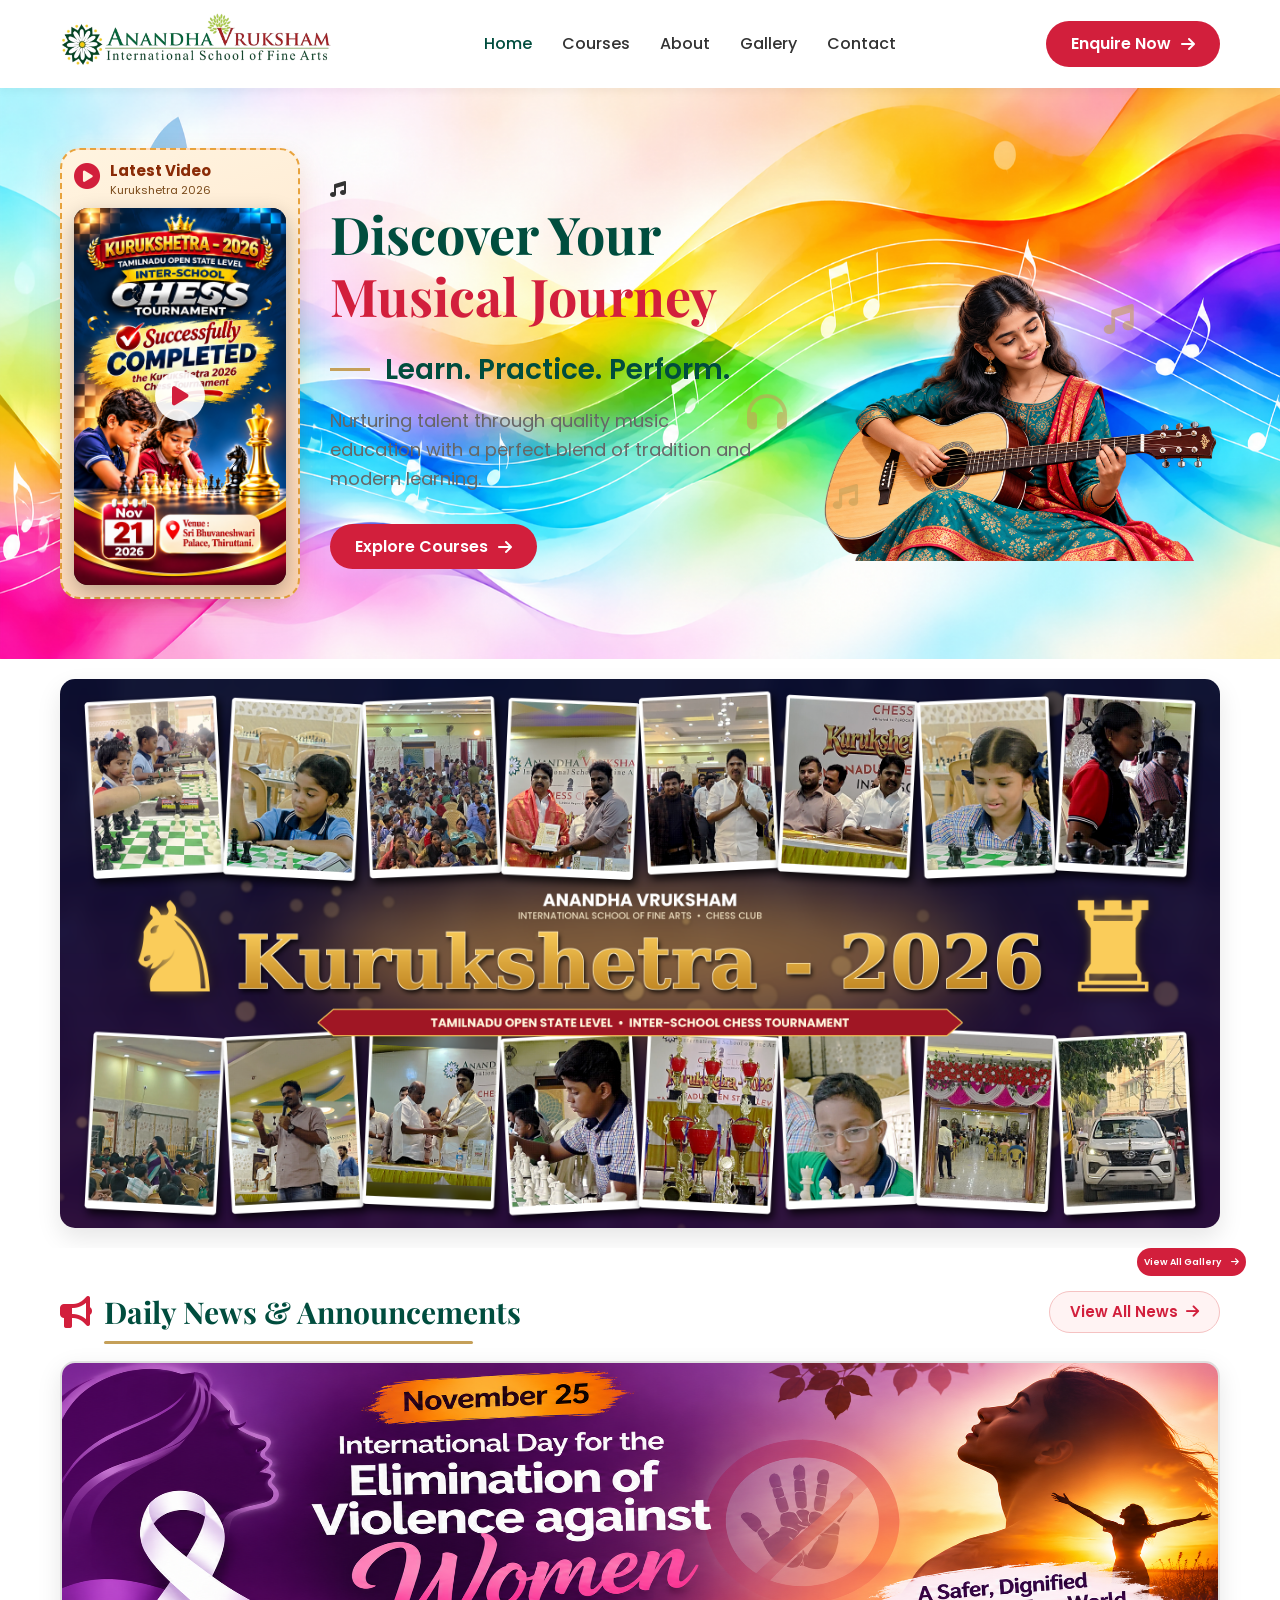
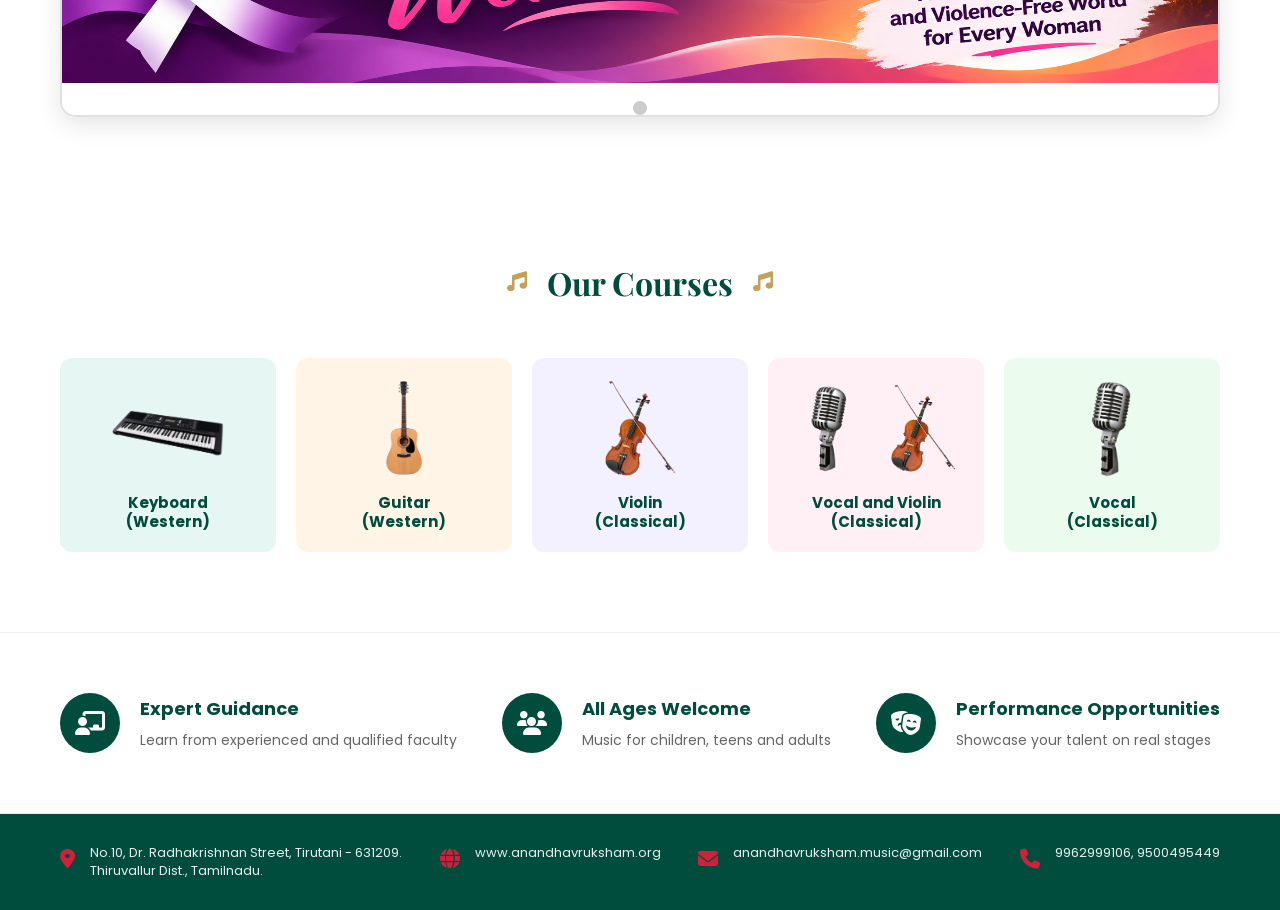
==== commit e57911fc: "wall style  changed" ====
--- a/index.html
+++ b/index.html
@@ -11,24 +11,27 @@
     <link rel="stylesheet" href="https://cdnjs.cloudflare.com/ajax/libs/font-awesome/6.4.0/css/all.min.css">
     <link rel="stylesheet" href="css/style.css">
     <style>
-        /* ----- Hero Video Overlay ----- */
+        /* ----- Hero 3-column layout: Video | Content | Image ----- */
         .hero {
             position: relative;
             overflow: hidden;
         }
+        .hero-container {
+            display: flex;
+            align-items: center;
+            justify-content: space-between;
+            gap: 30px;
+        }
         .hero-video-card {
-            position: absolute;
-            top: 30px;
-            right: 40px;
-            width: 240px;
+            flex: 0 0 240px;
             background: linear-gradient(160deg, #fff4e0 0%, #ffe6cc 55%, #ffd7b5 100%);
             border: 2px dashed #e8a33d;
             border-radius: 20px;
             padding: 12px;
             box-shadow: 0 10px 26px rgba(197, 120, 30, 0.18);
-            z-index: 5;
             display: flex;
             flex-direction: column;
+            z-index: 2;
         }
         .hero-video-card .video-head {
             display: flex;
@@ -109,16 +112,22 @@
             border-radius: 15px;
             box-shadow: 0 10px 25px rgba(0,0,0,0.1);
         }
+        @media (max-width: 992px) {
+            .hero-video-card {
+                flex: 0 0 200px;
+            }
+        }
         @media (max-width: 768px) {
-            .hero-video-card {
-                position: static;
-                width: 100%;
-                max-width: 280px;
-                margin: 20px auto 0;
-            }
             .hero-container {
                 flex-direction: column;
                 text-align: center;
+            }
+            .hero-video-card {
+                flex: 0 0 auto;
+                width: 100%;
+                max-width: 280px;
+                margin: 0 auto;
+                order: 3;
             }
         }
     </style>
@@ -129,6 +138,21 @@
 
     <section id="home" class="hero">
         <div class="container hero-container">
+            <aside class="hero-video-card">
+                <div class="video-head">
+                    <i class="fas fa-play-circle"></i>
+                    <div>
+                        <h3>Latest Video</h3>
+                        <p>Kurukshetra 2026</p>
+                    </div>
+                </div>
+                <div class="video-frame" id="videoFrame">
+                    <video id="statusVideo" poster="images/cmpt.png" playsinline preload="metadata">
+                        <source src="vdo/chess_new.mp4" type="video/mp4">
+                    </video>
+                    <div class="play-badge" id="playBadge"><span><i class="fas fa-play"></i></span></div>
+                </div>
+            </aside>
             <div class="hero-content">
                 <span class="music-note-icon"><i class="fas fa-music"></i></span>
                 <h1>Discover Your <br><span class="highlight">Musical Journey</span></h1>
@@ -148,21 +172,6 @@
                 </div>
             </div>
         </div>
-        <aside class="hero-video-card">
-            <div class="video-head">
-                <i class="fas fa-play-circle"></i>
-                <div>
-                    <h3>Latest Video</h3>
-                    <p>Kurukshetra 2026</p>
-                </div>
-            </div>
-            <div class="video-frame" id="videoFrame">
-                <video id="statusVideo" poster="images/cmpt.png" playsinline preload="metadata">
-                    <source src="vdo/chess_new.mp4" type="video/mp4">
-                </video>
-                <div class="play-badge" id="playBadge"><span><i class="fas fa-play"></i></span></div>
-            </div>
-        </aside>
     </section>
 
     <section class="banner-section">
--- a/css/style.css
+++ b/css/style.css
@@ -162,6 +162,7 @@
 .hero-image {
     flex: 1;
     position: relative;
+    top: 48px;
 }
 
 .hero-image img {
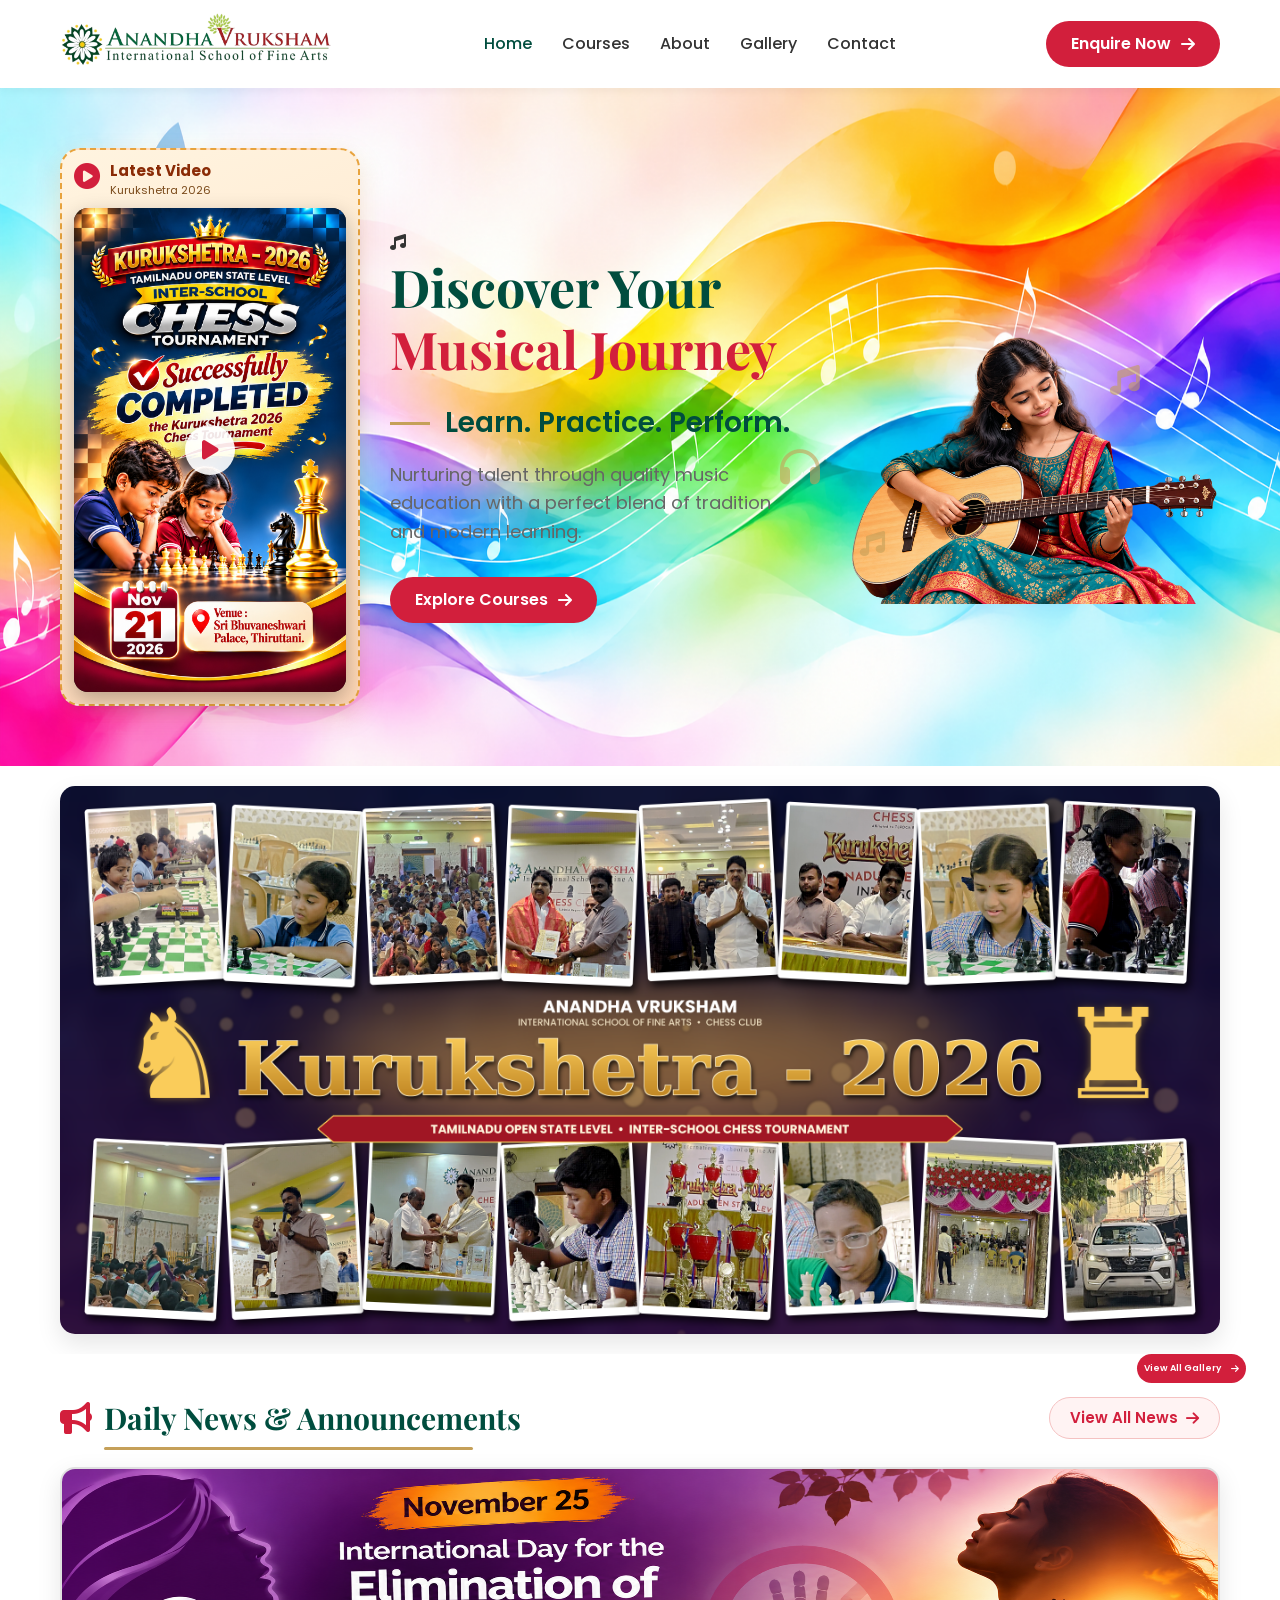
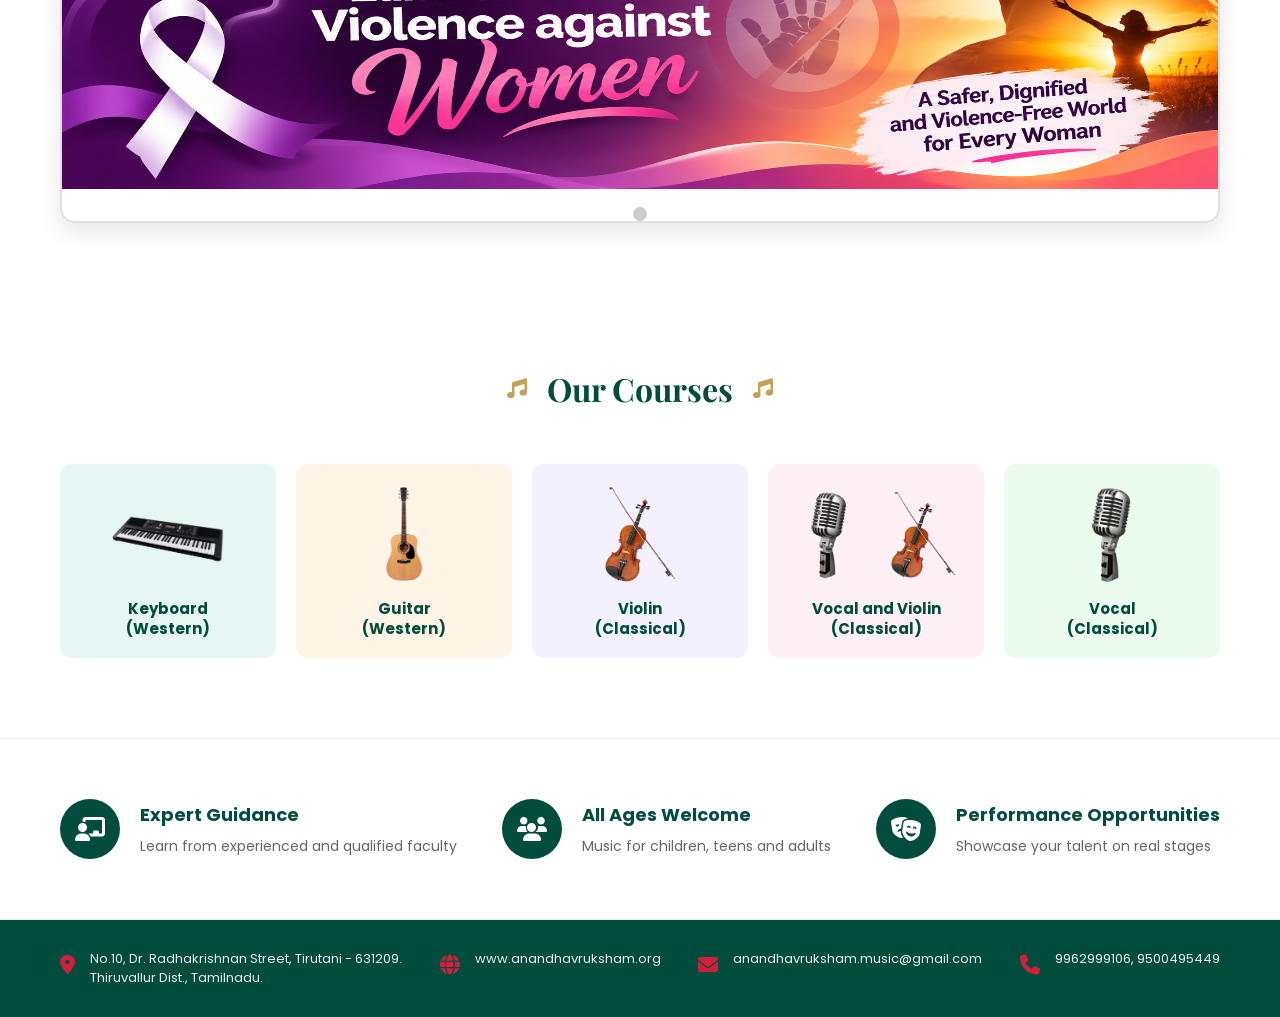
==== commit fc337fdc: "wall style" ====
--- a/index.html
+++ b/index.html
@@ -23,7 +23,7 @@
             gap: 30px;
         }
         .hero-video-card {
-            flex: 0 0 240px;
+            flex: 0 0 300px;
             background: linear-gradient(160deg, #fff4e0 0%, #ffe6cc 55%, #ffd7b5 100%);
             border: 2px dashed #e8a33d;
             border-radius: 20px;
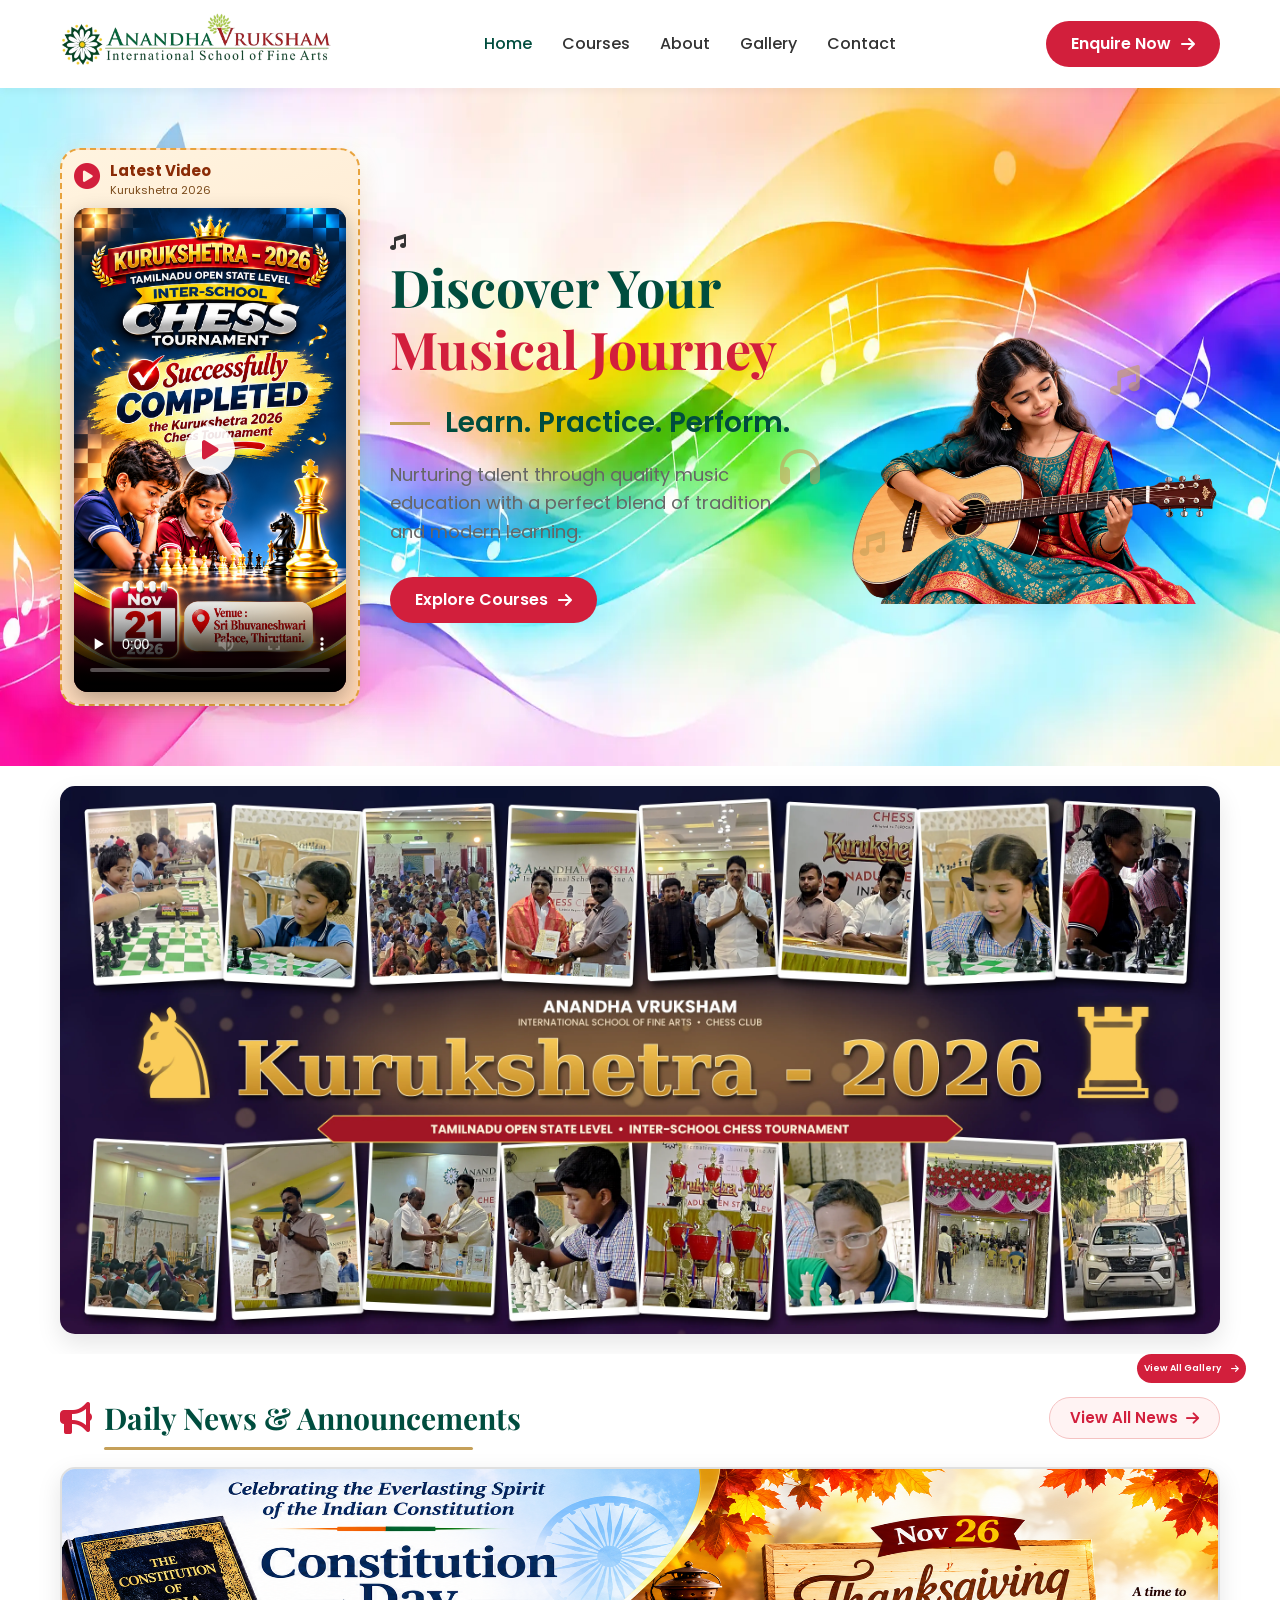
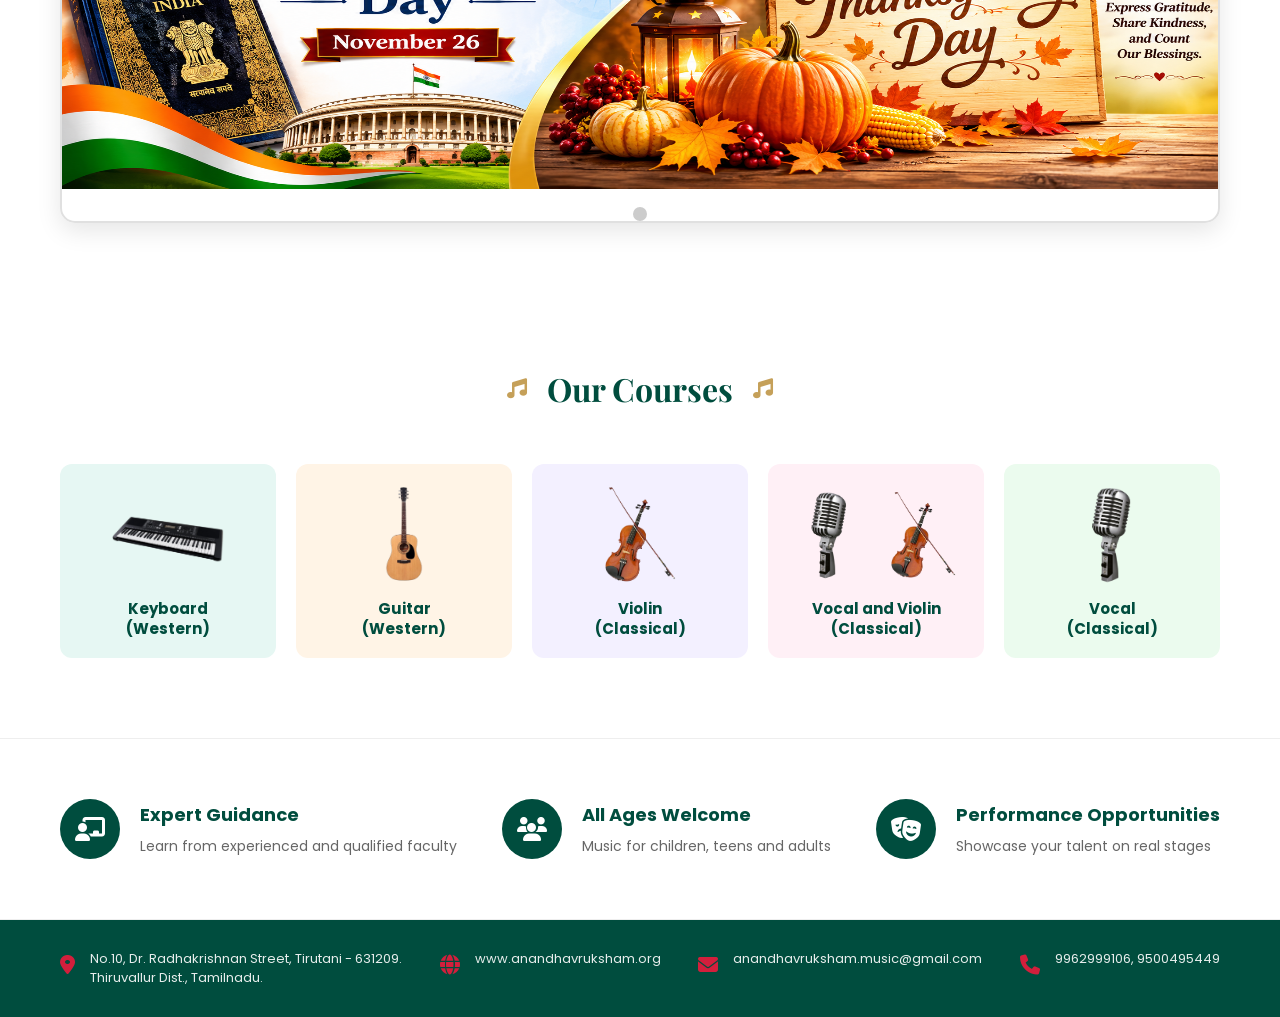
==== commit a1946578: "high size image change to webp" ====
--- a/index.html
+++ b/index.html
@@ -147,7 +147,7 @@
                     </div>
                 </div>
                 <div class="video-frame" id="videoFrame">
-                    <video id="statusVideo" poster="images/cmpt.png" playsinline preload="metadata">
+                    <video id="statusVideo" poster="images/cmpt.png" playsinline preload="none"  controls >
                         <source src="vdo/chess_new.mp4" type="video/mp4">
                     </video>
                     <div class="play-badge" id="playBadge"><span><i class="fas fa-play"></i></span></div>
@@ -164,7 +164,7 @@
                 <a href="#courses" class="btn btn-red">Explore Courses <i class="fas fa-arrow-right"></i></a>
             </div>
             <div class="hero-image">
-                <img src="images/playing_guita.png" alt="Musical Journey">
+                <img src="images/playing_guita.webp" alt="Musical Journey">
                 <div class="floating-icons">
                     <i class="fas fa-music note-1"></i>
                     <i class="fas fa-music note-2"></i>
@@ -176,7 +176,7 @@
 
     <section class="banner-section">
         <div class="banner-row">
-            <img src="images/Kurukshetra_2026.png" alt="Kurukshetra 2026" class="banner-img">
+            <img src="images/Kurukshetra_2026.webp" alt="Kurukshetra 2026" class="banner-img">
         </div>
     </section>
 <a href="gallery.html" class="btn btn-red" data-scroll-bound="1" style="float: right;margin-right: 34px;font-size: 9px;padding: 7px;">View All Gallery <i class="fas fa-arrow-right"></i></a>
--- a/css/style.css
+++ b/css/style.css
@@ -94,7 +94,7 @@
 
 /* Hero Section */
 .hero {
-    background: url('../images/wall1.png') no-repeat right center;
+    background: url('../images/wall1.webp') no-repeat right center;
     background-size: 100% 100%;
     padding: 60px 0;
     position: relative;
